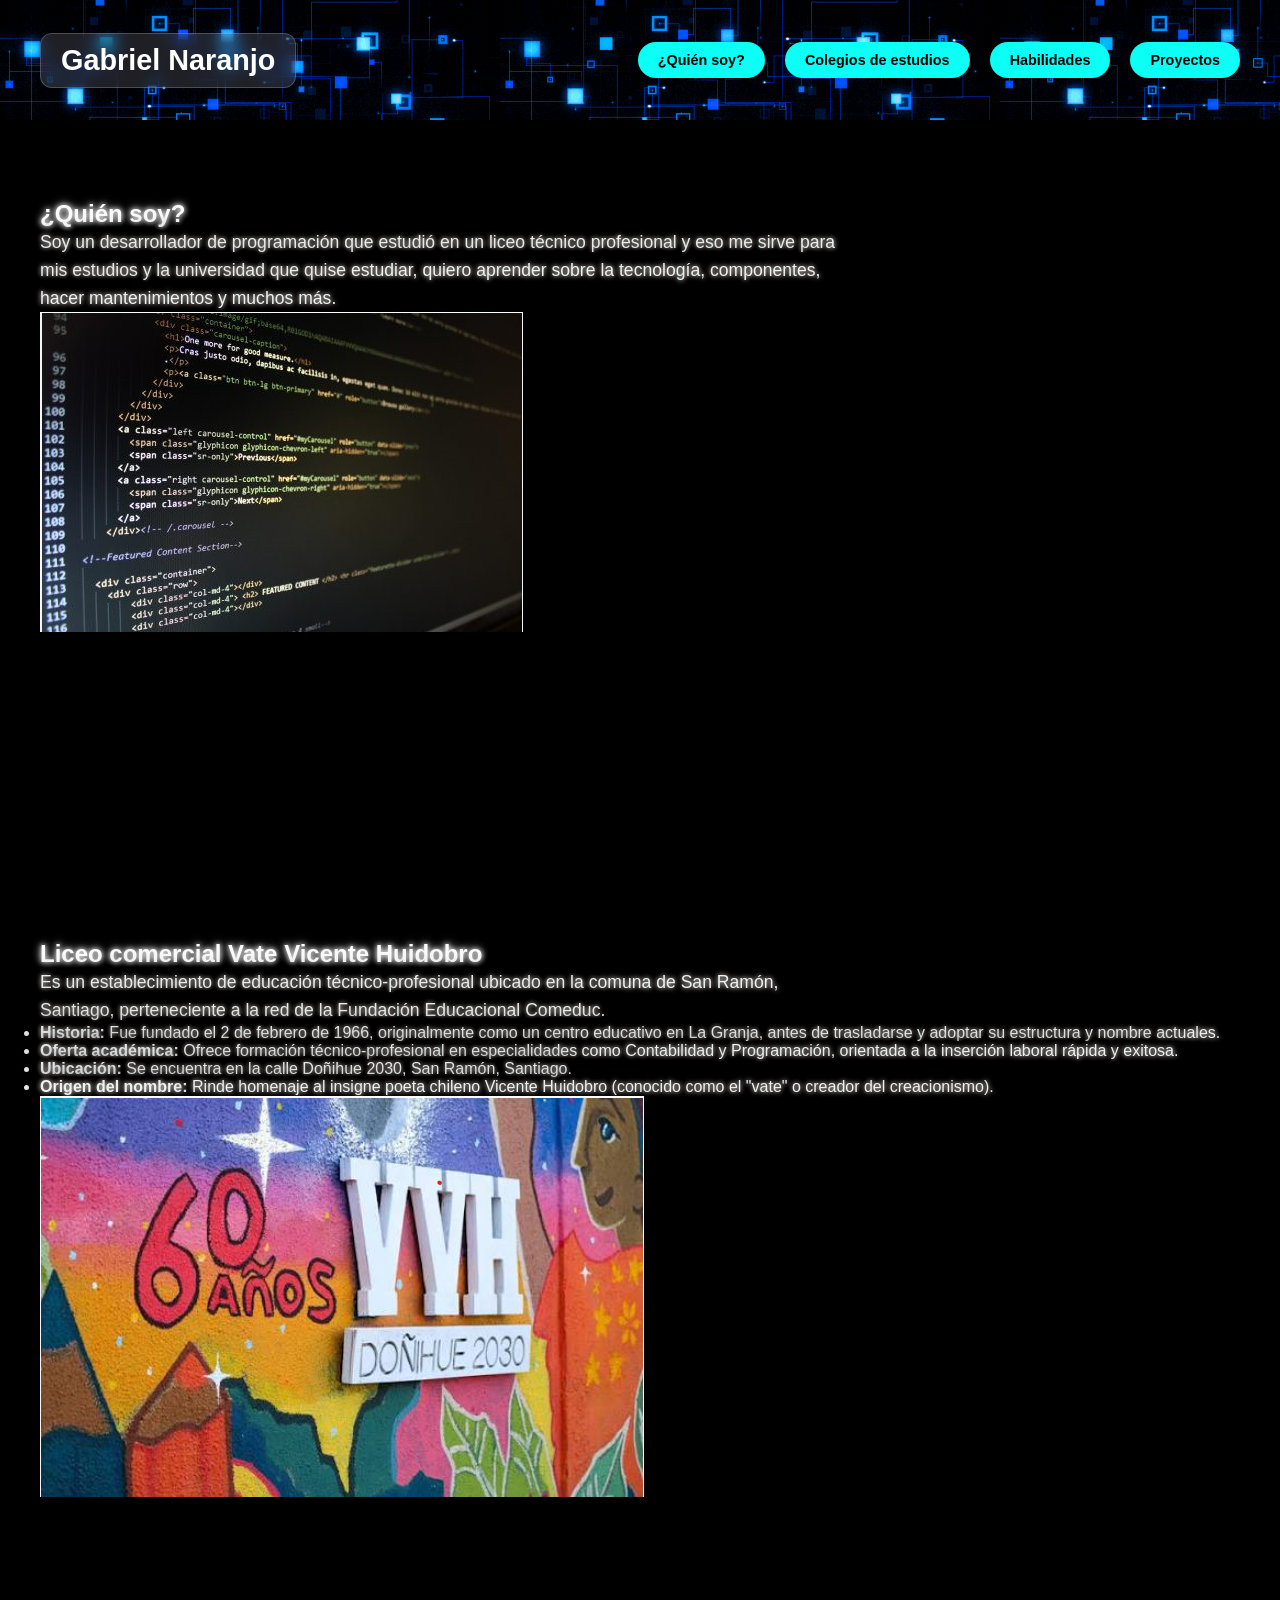
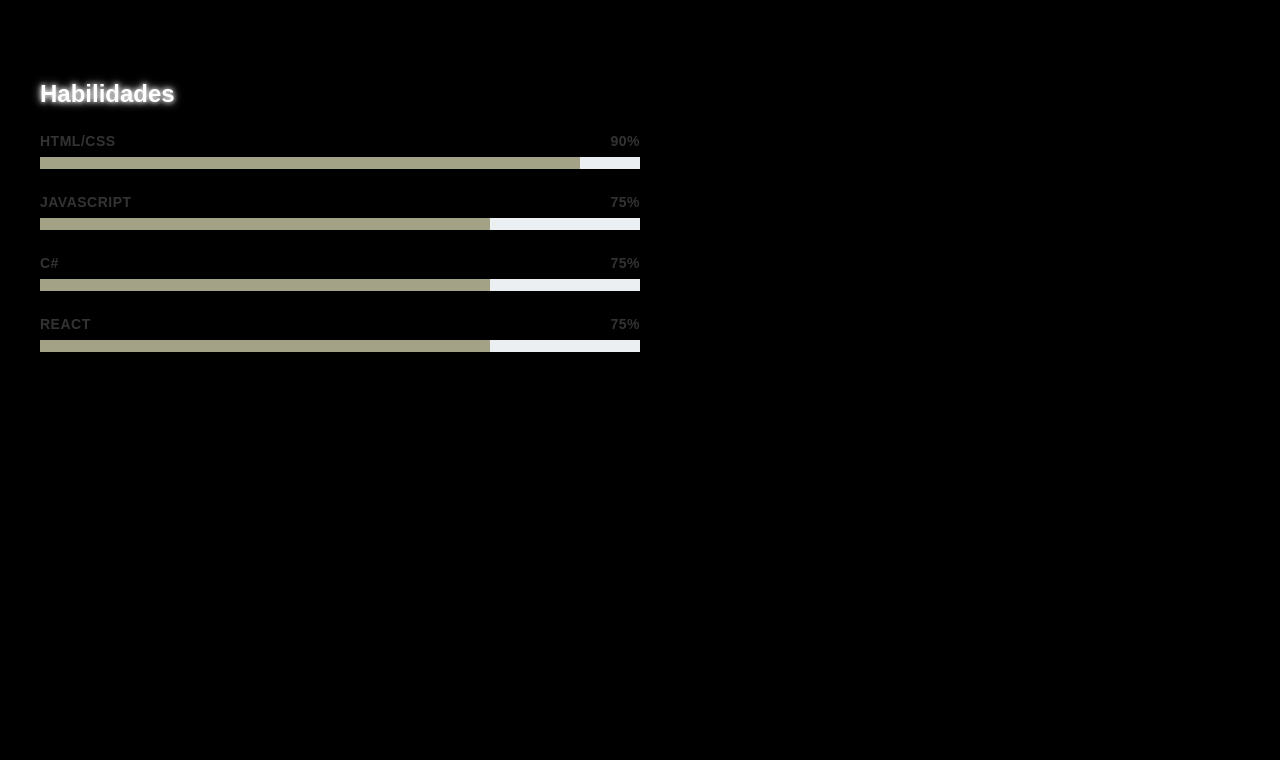
==== Portafolio/index.html @ b3c484ae "avance" ====
<!doctype html>
<html lang="es">
  <head>
    <meta charset="UTF-8" />
    <meta name="viewport" content="width=device-width, initial-scale=1.0" />
    <title>Portafolio</title>
    <link rel="stylesheet" href="static/css/style.css" />
  </head>
  <body>
    <video autoplay muted loop playsinline id="video-fondo">
      <source src="static/videos/12716-241674181.mp4" type="video/mp4" />
      Tu navegador no soporta videos HTML5.
    </video>

    <section class="Fondo">
      <div class="contenido">
        <h1>Gabriel Naranjo</h1>
      </div>

      <nav class="menu">
        <a href="#quien-soy">¿Quién soy?</a>
        <a href="#colegios">Colegios de estudios</a>
        <a href="#habilidad">Habilidades</a>
        <a href="#">Proyectos</a>
      </nav>
    </section>

    <section id="quien-soy" class="seccion-info">
      <h1>¿Quién soy?</h1>
      <p>
        Soy un desarrollador de programación que estudió en un liceo técnico
        profesional y eso me sirve para mis estudios y la universidad que quise
        estudiar, quiero aprender sobre la tecnología, componentes, hacer
        mantenimientos y muchos más.
      </p>
      <img src="static/images/HTML.png" alt="html" />
    </section>

    <section id="colegios" class="seccion-info">
      
      <h1>Liceo comercial Vate Vicente Huidobro</h1>
      <p>
        Es un establecimiento de educación técnico-profesional ubicado en la
        comuna de San Ramón, Santiago, perteneciente a la red de la Fundación
        Educacional Comeduc.
      </p>
   
      <ul>
        <li class="letra">
          <strong>Historia:</strong> Fue fundado el 2 de febrero de 1966, originalmente como un
          centro educativo en La Granja, antes de trasladarse y adoptar su
          estructura y nombre actuales.
        </li>
        <li class="letra">
          <strong>Oferta académica:</strong> Ofrece formación técnico-profesional en
          especialidades como Contabilidad y Programación, orientada a la
          inserción laboral rápida y exitosa.
        </li>
        <li class="letra">
          <strong>Ubicación:</strong> Se encuentra en la calle Doñihue 2030, San Ramón, Santiago.
        </li>
        <li class="letra">
          <strong>Origen del nombre:</strong> Rinde homenaje al insigne poeta chileno Vicente Huidobro (conocido como el "vate" o creador del creacionismo).
        </li>
      </ul>
      <img src="static/images/VVH.png" alt="VVH">
    </section>
   
    <!-- AQUÍ ESTÁ EL CAMBIO: Todo el div de habilidades va DENTRO del section -->
    <section id="habilidad" class="seccion-info">
      <div class="skills-container">
        <h1>Habilidades</h1>

        <div class="skill-item">
          <div class="skill-info">
            <span class="skill-name">HTML/CSS</span>
            <span class="skill-percentage">90%</span>
          </div>
          <div class="progress-bar-bg">
            <div class="progress-bar-fill" style="width: 90%;"></div>
          </div>
        </div>

        <!-- Ítem de habilidad -->
        <div class="skill-item">
          <div class="skill-info">
            <span class="skill-name">JAVASCRIPT</span>
            <span class="skill-percentage">75%</span>
          </div>
          <div class="progress-bar-bg">
            <div class="progress-bar-fill" style="width: 75%;"></div>
          </div>
        </div>

        <!-- Ítem de habilidad -->
        <div class="skill-item">
          <div class="skill-info">
            <span class="skill-name">C#</span>
            <span class="skill-percentage">75%</span>
          </div>
          <div class="progress-bar-bg">
            <div class="progress-bar-fill" style="width: 75%;"></div>
          </div>
        </div>

        <!-- Ítem de habilidad -->
        <div class="skill-item">
          <div class="skill-info">
            <span class="skill-name">REACT</span>
            <span class="skill-percentage">75%</span>
          </div>
          <div class="progress-bar-bg">
            <div class="progress-bar-fill" style="width: 75%;"></div>
          </div>
        </div>
      </div>
    </section>

    <script src="static/js/script.js"></script>
  </body>
</html>
---- Portafolio/static/css/style.css ----
/* Reseteo básico para evitar espacios blancos indeseados */
* {
  margin: 0;
  padding: 0;
  box-sizing: border-box;
}

body {
  min-height: 100vh;
  font-family: Arial, sans-serif;
  background-color: #000;
}

/* 1. Posicionamiento correcto del video de fondo */
#video-fondo {
  position: fixed;
  top: 0;
  left: 0;
  width: 100vw;
  height: 100vh;
  object-fit: cover; /* Hace que el video llene toda la pantalla */
  z-index: -1;       /* Lo coloca detrás del contenido */
}

/* 2. Barra superior estilizada sobre el video */
.Fondo {
  width: 100%;
  min-height: 120px;
  background: rgba(0, 0, 0, 0.4); /* Capa translúcida sobre el video */
  backdrop-filter: blur(5px);
  -webkit-backdrop-filter: blur(5px);
background-image: url('../images/5501609ee45d514d1f2c4a63502045e2.gif');
  display: flex;
  justify-content: space-between; /* Título a la izquierda, menú a la derecha */
  align-items: center;
  padding: 20px 40px;
}

/* Tarjeta del nombre */
.contenido h1 {
  color: #ffffff;
  font-size: 1.8rem;
  margin: 0;
  padding: 10px 20px;
  background: rgba(255, 255, 255, 0.12);
  backdrop-filter: blur(8px);
  -webkit-backdrop-filter: blur(8px);
  border-radius: 12px;
  border: 1px solid rgba(255, 255, 255, 0.2);
  white-space: nowrap;
}

/* Menú a la derecha */
.menu {
  display: flex;
  gap: 20px; /* Separación entre botones */
  align-items: center;
}

/* Botones rectangulares con bordes redondeados */
.menu a {
  color: #000000;
  background-color: #0CFFF4;
  text-decoration: none;
  font-size: 0.9rem;
  font-weight: bold;
  
  padding: 10px 20px;
  border-radius: 25px;
  
  display: inline-flex;
  justify-content: center;
  align-items: center;
  white-space: nowrap;
  
  transition: all 0.3s ease;
}

.menu a:hover {
  color: #ffffff;
  background-color: #ff6700;
  transform: translateY(-2px);
}

.seccion-info {
  min-height: 80vh; /* Da altura a la sección para permitir el scroll */
  padding: 60px 40px;
  background: rgba(0, 0, 0, 0.6);
  margin: 20px 0;
}

.seccion-info h2 {
  font-size: 2rem;
  margin-bottom: 15px;
  color: #0CFFF4;
}

.seccion-info p {
  font-size: 1.1rem;
  line-height: 1.6;
  max-width: 800px;
}

.seccion-info h1{
  color: #fff;
  text-shadow: 0 0 5px #fff, 
  0 0 10px #fff, 
  0 0 20px #011210, 
  0 0 40px #050820;
}
.seccion-info p{
    color: #edf2f1;
  text-shadow: 0 0 5px #fff, 
  0 0 10px #392121, 
  0 0 20px #16111d, 
  0 0 40px #301018;
}

.letra{
      color: #edf2f1;
  text-shadow: 0 0 5px #fff, 
  0 0 10px #392121, 
  0 0 20px #16111d, 
  0 0 40px #301018;
}



.skills-container {
  width: 100%;
  max-width: 600px;
  display: flex;
  flex-direction: column;
  gap: 25px; 
}


.skill-info {
  display: flex;
  justify-content: space-between;
  align-items: center;
  margin-bottom: 8px; 
  color: #333333;
  font-size: 14px;
  font-weight: 700;
  letter-spacing: 0.5px;
}


.progress-bar-bg {
  width: 100%;
  height: 12px;
  background-color: #eceff1;
  border-radius: 0px; 
  overflow: hidden;
}


.progress-bar-fill {
  height: 100%;
  background-color: #a3a286; 
  transition: width 1s ease-in-out; 
}
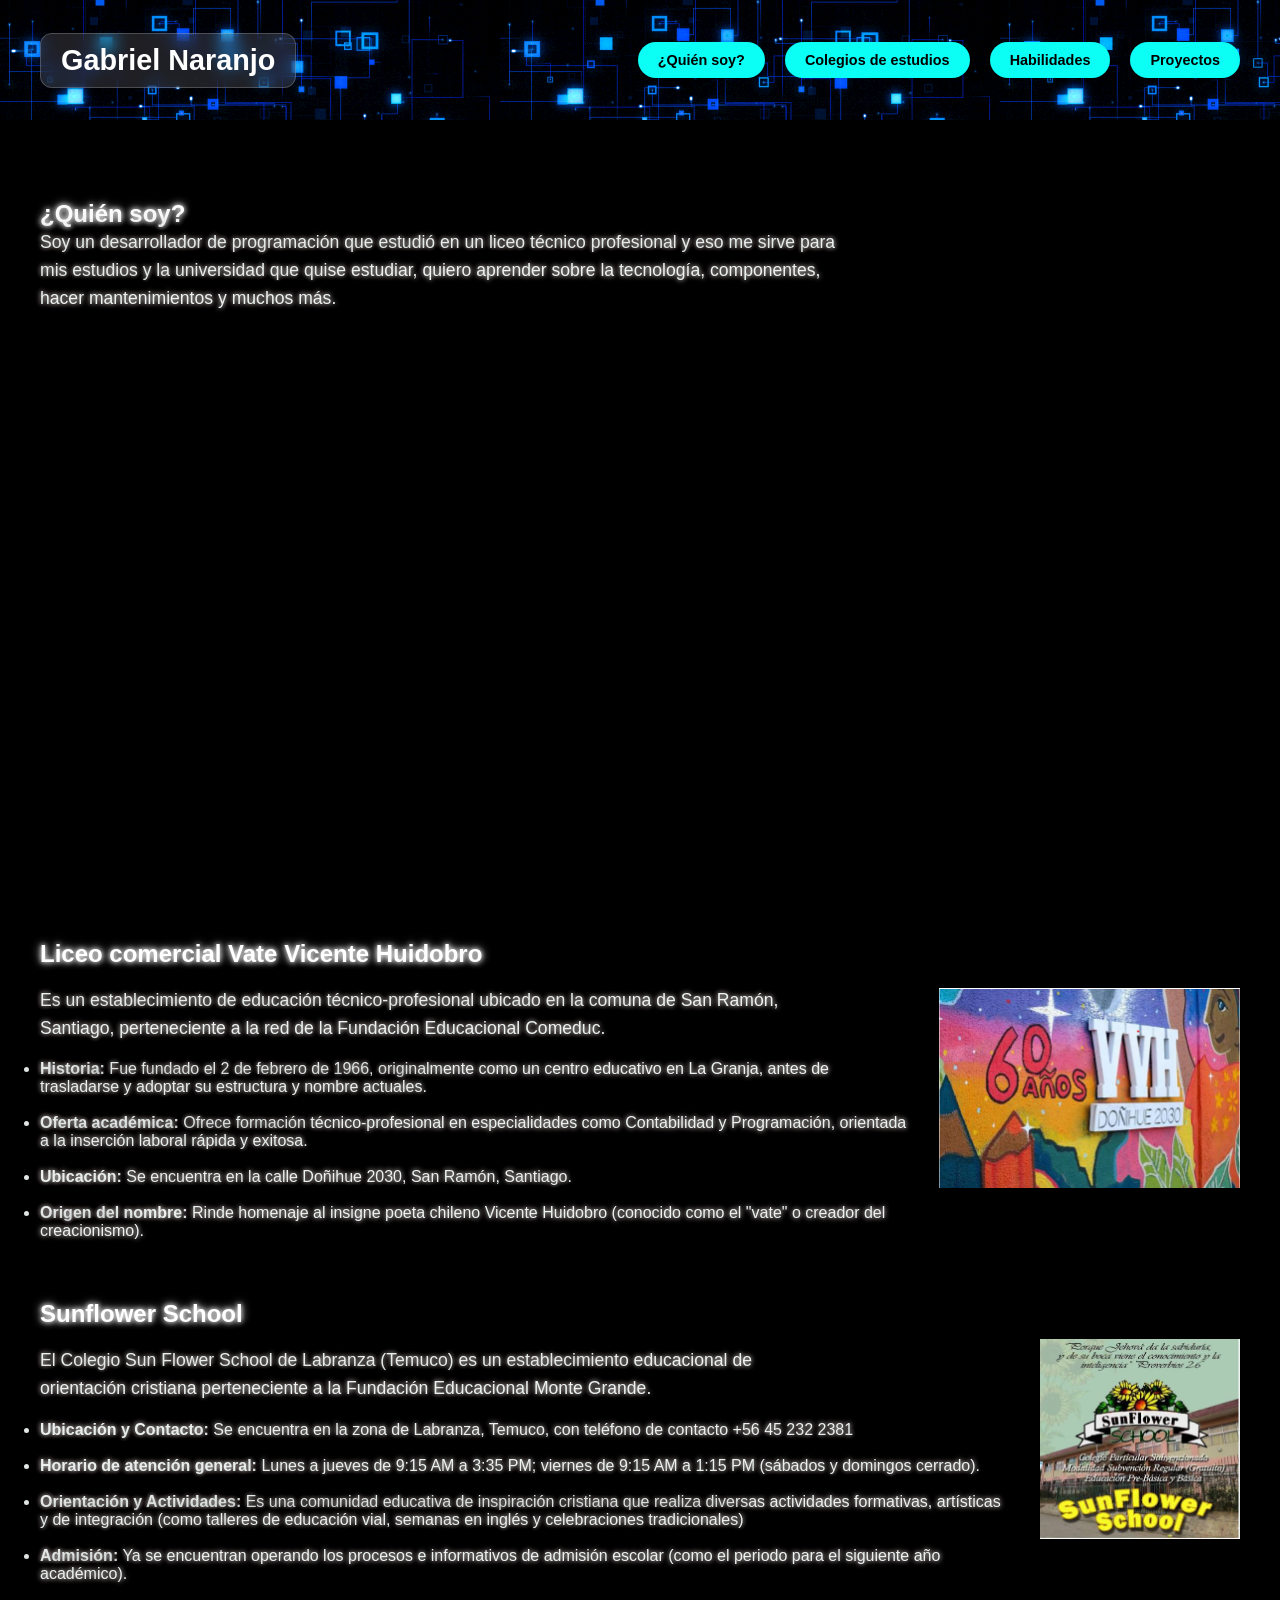
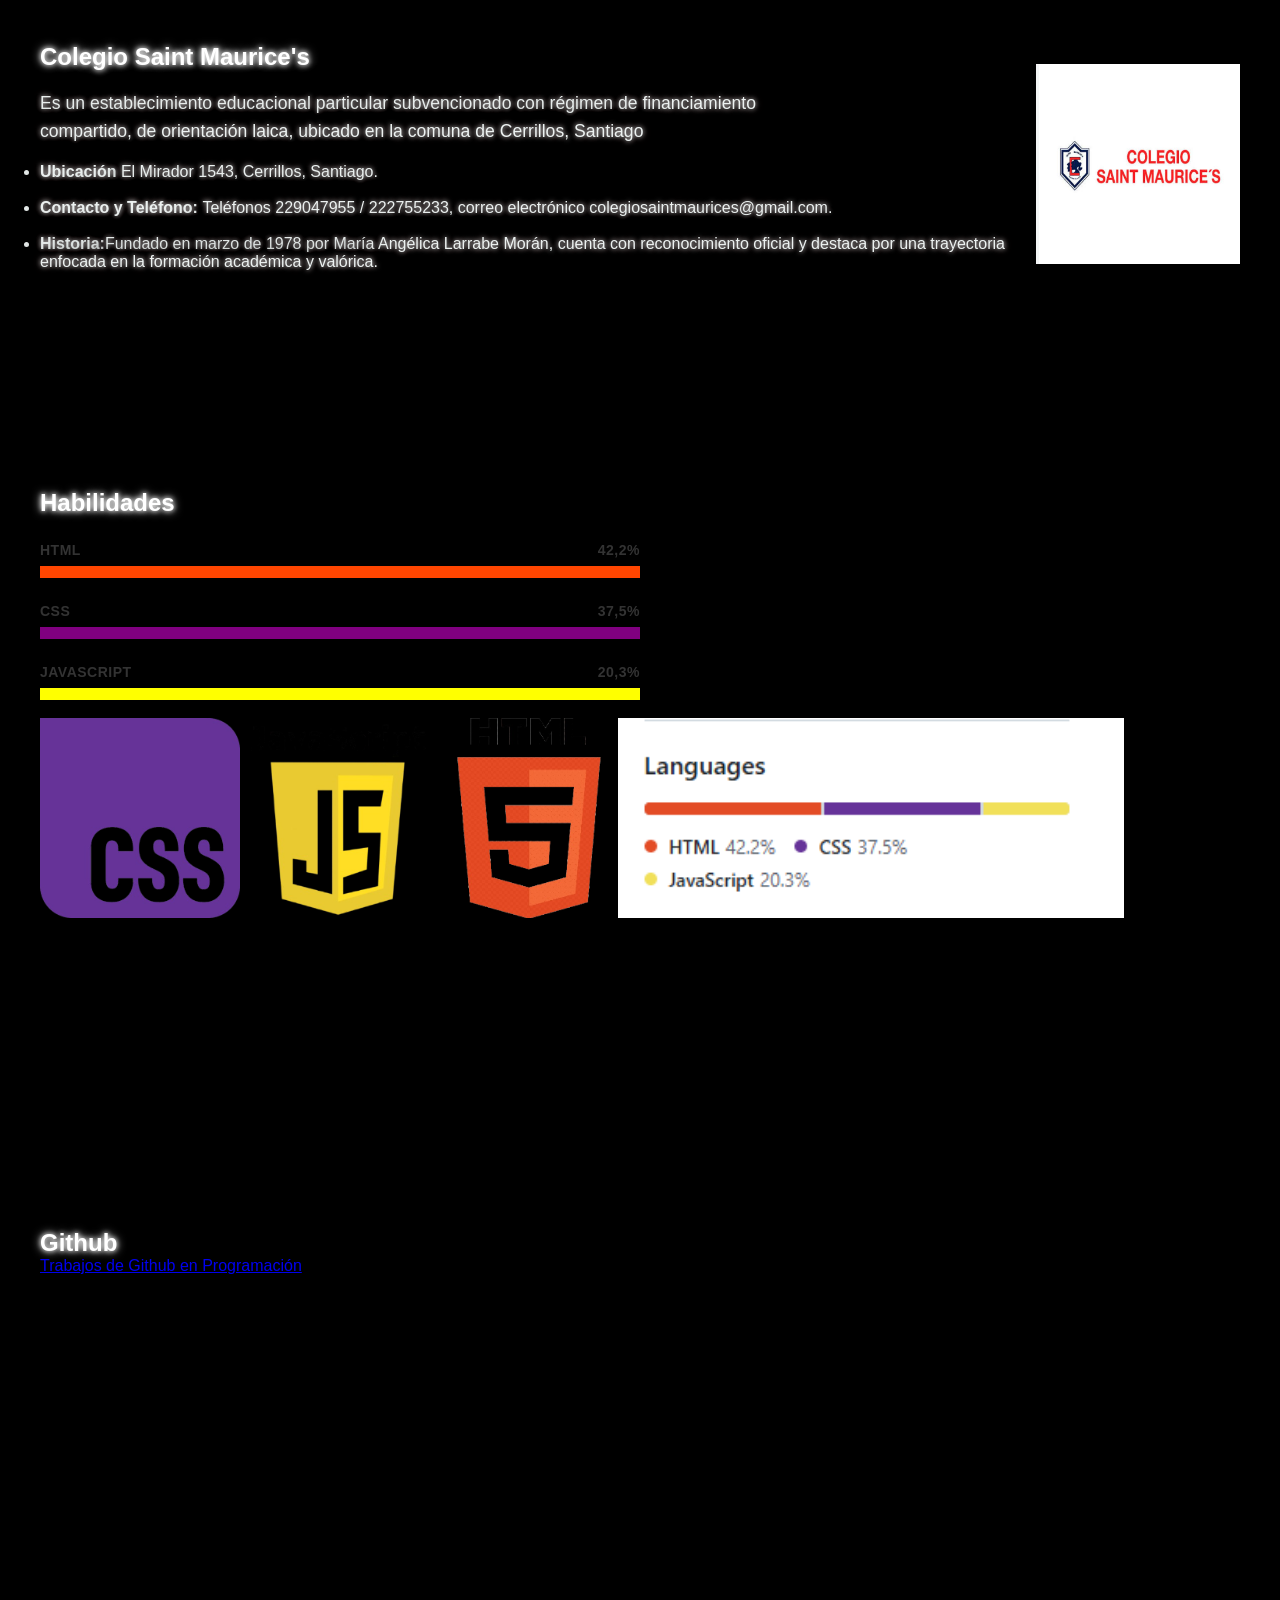
==== commit cffaef1c: "avance" ====
--- a/Portafolio/index.html
+++ b/Portafolio/index.html
@@ -21,7 +21,7 @@
         <a href="#quien-soy">¿Quién soy?</a>
         <a href="#colegios">Colegios de estudios</a>
         <a href="#habilidad">Habilidades</a>
-        <a href="#">Proyectos</a>
+        <a href="#Proyectos">Proyectos</a>
       </nav>
     </section>
 
@@ -33,89 +33,162 @@
         estudiar, quiero aprender sobre la tecnología, componentes, hacer
         mantenimientos y muchos más.
       </p>
-      <img src="static/images/HTML.png" alt="html" />
+
     </section>
 
+    
     <section id="colegios" class="seccion-info">
       
-      <h1>Liceo comercial Vate Vicente Huidobro</h1>
-      <p>
-        Es un establecimiento de educación técnico-profesional ubicado en la
-        comuna de San Ramón, Santiago, perteneciente a la red de la Fundación
-        Educacional Comeduc.
-      </p>
-   
-      <ul>
-        <li class="letra">
-          <strong>Historia:</strong> Fue fundado el 2 de febrero de 1966, originalmente como un
-          centro educativo en La Granja, antes de trasladarse y adoptar su
-          estructura y nombre actuales.
-        </li>
-        <li class="letra">
-          <strong>Oferta académica:</strong> Ofrece formación técnico-profesional en
-          especialidades como Contabilidad y Programación, orientada a la
-          inserción laboral rápida y exitosa.
-        </li>
-        <li class="letra">
-          <strong>Ubicación:</strong> Se encuentra en la calle Doñihue 2030, San Ramón, Santiago.
-        </li>
-        <li class="letra">
-          <strong>Origen del nombre:</strong> Rinde homenaje al insigne poeta chileno Vicente Huidobro (conocido como el "vate" o creador del creacionismo).
-        </li>
-      </ul>
-      <img src="static/images/VVH.png" alt="VVH">
+      
+      <div class="colegio-bloque">
+        <div class="colegio-texto">
+          <h1>Liceo comercial Vate Vicente Huidobro</h1>
+          <br>
+          <p>
+            Es un establecimiento de educación técnico-profesional ubicado en la
+            comuna de San Ramón, Santiago, perteneciente a la red de la Fundación
+            Educacional Comeduc.
+          </p>
+          <br>
+          <ul>
+            <li class="letra">
+              <strong>Historia:</strong> Fue fundado el 2 de febrero de 1966, originalmente como un
+              centro educativo en La Granja, antes de trasladarse y adoptar su
+              estructura y nombre actuales.
+            </li>
+            <br>
+            <li class="letra">
+              <strong>Oferta académica:</strong> Ofrece formación técnico-profesional en
+              especialidades como Contabilidad y Programación, orientada a la
+              inserción laboral rápida y exitosa.
+            </li>
+            <br>
+            <li class="letra">
+              <strong>Ubicación:</strong> Se encuentra en la calle Doñihue 2030, San Ramón, Santiago.
+            </li>
+            <br>
+            <li class="letra">
+              <strong>Origen del nombre:</strong> Rinde homenaje al insigne poeta chileno Vicente Huidobro (conocido como el "vate" o creador del creacionismo).
+            </li>
+          </ul>
+        </div>
+        <div class="colegio-imagen">
+          <img src="static/images/VVH.png" alt="VVH" class="images">
+        </div>
+      </div>
+
+      
+      <div class="colegio-bloque">
+        <div class="colegio-texto">
+          <h1>Sunflower School</h1>
+          <br>
+          <p>
+           El Colegio Sun Flower School de Labranza (Temuco) es un establecimiento educacional de orientación cristiana 
+           perteneciente a la Fundación Educacional Monte Grande.
+          </p>
+          <br>
+          <ul>
+            <li class="letra">
+              <strong>Ubicación y Contacto: </strong> Se encuentra en la zona de Labranza, Temuco, con teléfono de contacto +56 45 232 2381
+            </li>
+            <br>
+            <li class="letra">
+              <strong>Horario de atención general:</strong> Lunes a jueves de 9:15 AM a 3:35 PM; viernes de 9:15 AM a 1:15 PM (sábados y domingos cerrado).
+            </li>
+            <br>
+            <li class="letra">
+              <strong>Orientación y Actividades:</strong> Es una comunidad educativa de inspiración cristiana que realiza diversas actividades formativas, artísticas y de integración (como talleres de educación vial, semanas en inglés y celebraciones tradicionales)
+            </li>
+            <br>
+            <li class="letra">
+              <strong>Admisión:</strong> Ya se encuentran operando los procesos e informativos de admisión escolar (como el periodo para el siguiente año académico).
+            </li>
+          </ul>
+        </div>
+        <div class="colegio-imagen">
+          <img src="static/images/Flowers.png" alt="Flower" class="images">
+        </div>
+      </div>
+
+
+      <div class="colegio-bloque">
+        <div class="colegio-texto">
+          <h1>Colegio Saint Maurice's </h1>
+          <br>
+          <p>
+           Es un establecimiento educacional particular subvencionado con régimen de financiamiento compartido, de orientación laica, ubicado en la comuna de Cerrillos, Santiago
+          </p>
+          <br>
+          <ul>
+            <li class="letra">
+              <strong>Ubicación</strong> El Mirador 1543, Cerrillos, Santiago.
+              <br>
+              <br>
+            <li class="letra">
+              <strong>Contacto y Teléfono: </strong>  Teléfonos 229047955 / 222755233, correo electrónico colegiosaintmaurices@gmail.com.
+            </li>
+            <br>
+            <li class="letra">
+              <strong>Historia:</strong>Fundado en marzo de 1978 por María Angélica Larrabe Morán, cuenta con reconocimiento oficial y destaca por una trayectoria enfocada en la formación académica y valórica.
+            </li>
+            <br>
+        </div>
+        <div class="colegio-imagen">
+          <img src="static/images/Saint.png" alt="Flower" class="images">
+        </div>
+      </div>
+
+         
     </section>
-   
-    <!-- AQUÍ ESTÁ EL CAMBIO: Todo el div de habilidades va DENTRO del section -->
+    
+    
     <section id="habilidad" class="seccion-info">
       <div class="skills-container">
         <h1>Habilidades</h1>
 
         <div class="skill-item">
           <div class="skill-info">
-            <span class="skill-name">HTML/CSS</span>
-            <span class="skill-percentage">90%</span>
+            <span class="skill-name">HTML</span>
+            <span class="skill-percentage-orange">42,2%</span>
           </div>
-          <div class="progress-bar-bg">
-            <div class="progress-bar-fill" style="width: 90%;"></div>
+          <div class="progress-bar-bg-orange">
+            <div class="progress-bar-fill-orange" style="width: 42,2;"></div>
           </div>
         </div>
 
-        <!-- Ítem de habilidad -->
+                <div class="skill-item">
+          <div class="skill-info">
+            <span class="skill-name">CSS</span>
+            <span class="skill-percentage-purple">37,5%</span>
+          </div>
+          <div class="progress-bar-bg-purple">
+            <div class="progress-bar-fill-purple" style="width: 37,5%;"></div>
+          </div>
+        </div>
+
         <div class="skill-item">
           <div class="skill-info">
             <span class="skill-name">JAVASCRIPT</span>
-            <span class="skill-percentage">75%</span>
+            <span class="skill-percentage-yellow">20,3%</span>
           </div>
-          <div class="progress-bar-bg">
-            <div class="progress-bar-fill" style="width: 75%;"></div>
+          <div class="progress-bar-bg-yellow">
+            <div class="progress-bar-fill-yellow" style="width: 20,3%;"></div>
           </div>
         </div>
+      </div> 
+      <br>
+          <img src="static/images/css.png" alt="css" class="images" />
+      <img src="static/images/js.png" alt="js" class="images">
+      <img src="static/images/HTML.png" alt="html" class="images">
+      <img src="static/images/lenguaje.png" alt="Language" class="images">
+    </section> 
+      
 
-        <!-- Ítem de habilidad -->
-        <div class="skill-item">
-          <div class="skill-info">
-            <span class="skill-name">C#</span>
-            <span class="skill-percentage">75%</span>
-          </div>
-          <div class="progress-bar-bg">
-            <div class="progress-bar-fill" style="width: 75%;"></div>
-          </div>
-        </div>
-
-        <!-- Ítem de habilidad -->
-        <div class="skill-item">
-          <div class="skill-info">
-            <span class="skill-name">REACT</span>
-            <span class="skill-percentage">75%</span>
-          </div>
-          <div class="progress-bar-bg">
-            <div class="progress-bar-fill" style="width: 75%;"></div>
-          </div>
-        </div>
-      </div>
+        <section id="Proyectos" class="seccion-info">
+      <h1>Github</h1>
+ <a href="https://github.com/Gabrilinsky">Trabajos de Github en Programación</a>
     </section>
 
     <script src="static/js/script.js"></script>
   </body>
-</html>+</html>
--- a/Portafolio/static/css/style.css
+++ b/Portafolio/static/css/style.css
@@ -147,17 +147,64 @@
 }
 
 
-.progress-bar-bg {
+
+
+
+
+.images
+{
+height: 200px;
+}
+
+
+.colegio-bloque{
+  display: flex;
+  flex-direction: row;
+  align-items: center;
+  justify-content: space-between;
+  width: 100%;
+  margin-bottom: 60px;
+  gap: 30px;
+}
+
+.progress-bar-bg-yellow{
   width: 100%;
   height: 12px;
-  background-color: #eceff1;
+  background-color: yellow;
   border-radius: 0px; 
   overflow: hidden;
 }
 
-
-.progress-bar-fill {
-  height: 100%;
-  background-color: #a3a286; 
+.progress-bar-fill-yellow{
+    height: 100%;
+  background-color: yellow;
+  transition: width 1s ease-in-out; 
+}
+
+.progress-bar-bg-purple{
+width: 100%;
+  height: 12px;
+  background-color: purple;
+  border-radius: 0px; 
+  overflow: hidden;
+}
+
+.progress-bar-fill-purple{
+    height: 100%;
+  background-color: purple;
+  transition: width 1s ease-in-out; 
+}
+
+.progress-bar-bg-orange{
+width: 100%;
+  height: 12px;
+  background-color: orangered;
+  border-radius: 0px; 
+  overflow: hidden;
+}
+
+.progress-bar-fill-orange{
+    height: 100%;
+  background-color: orangered;
   transition: width 1s ease-in-out; 
 }
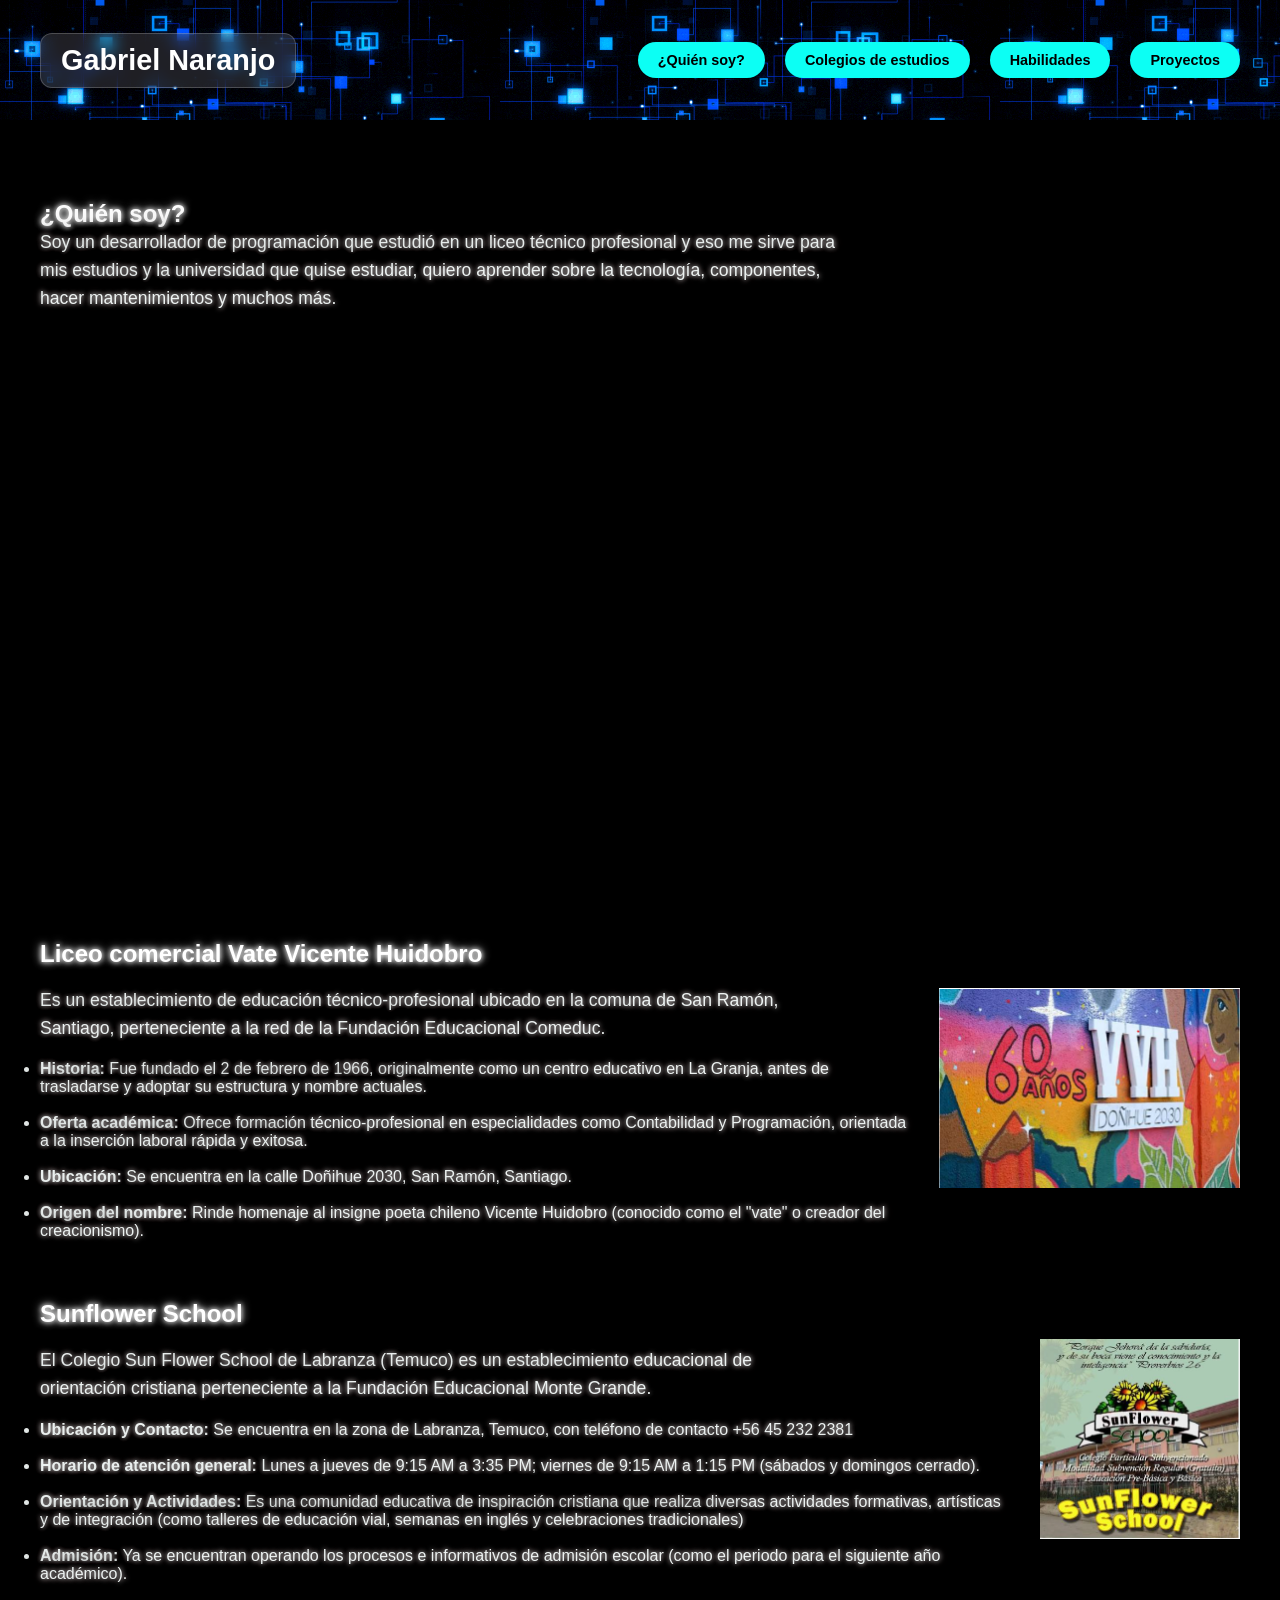
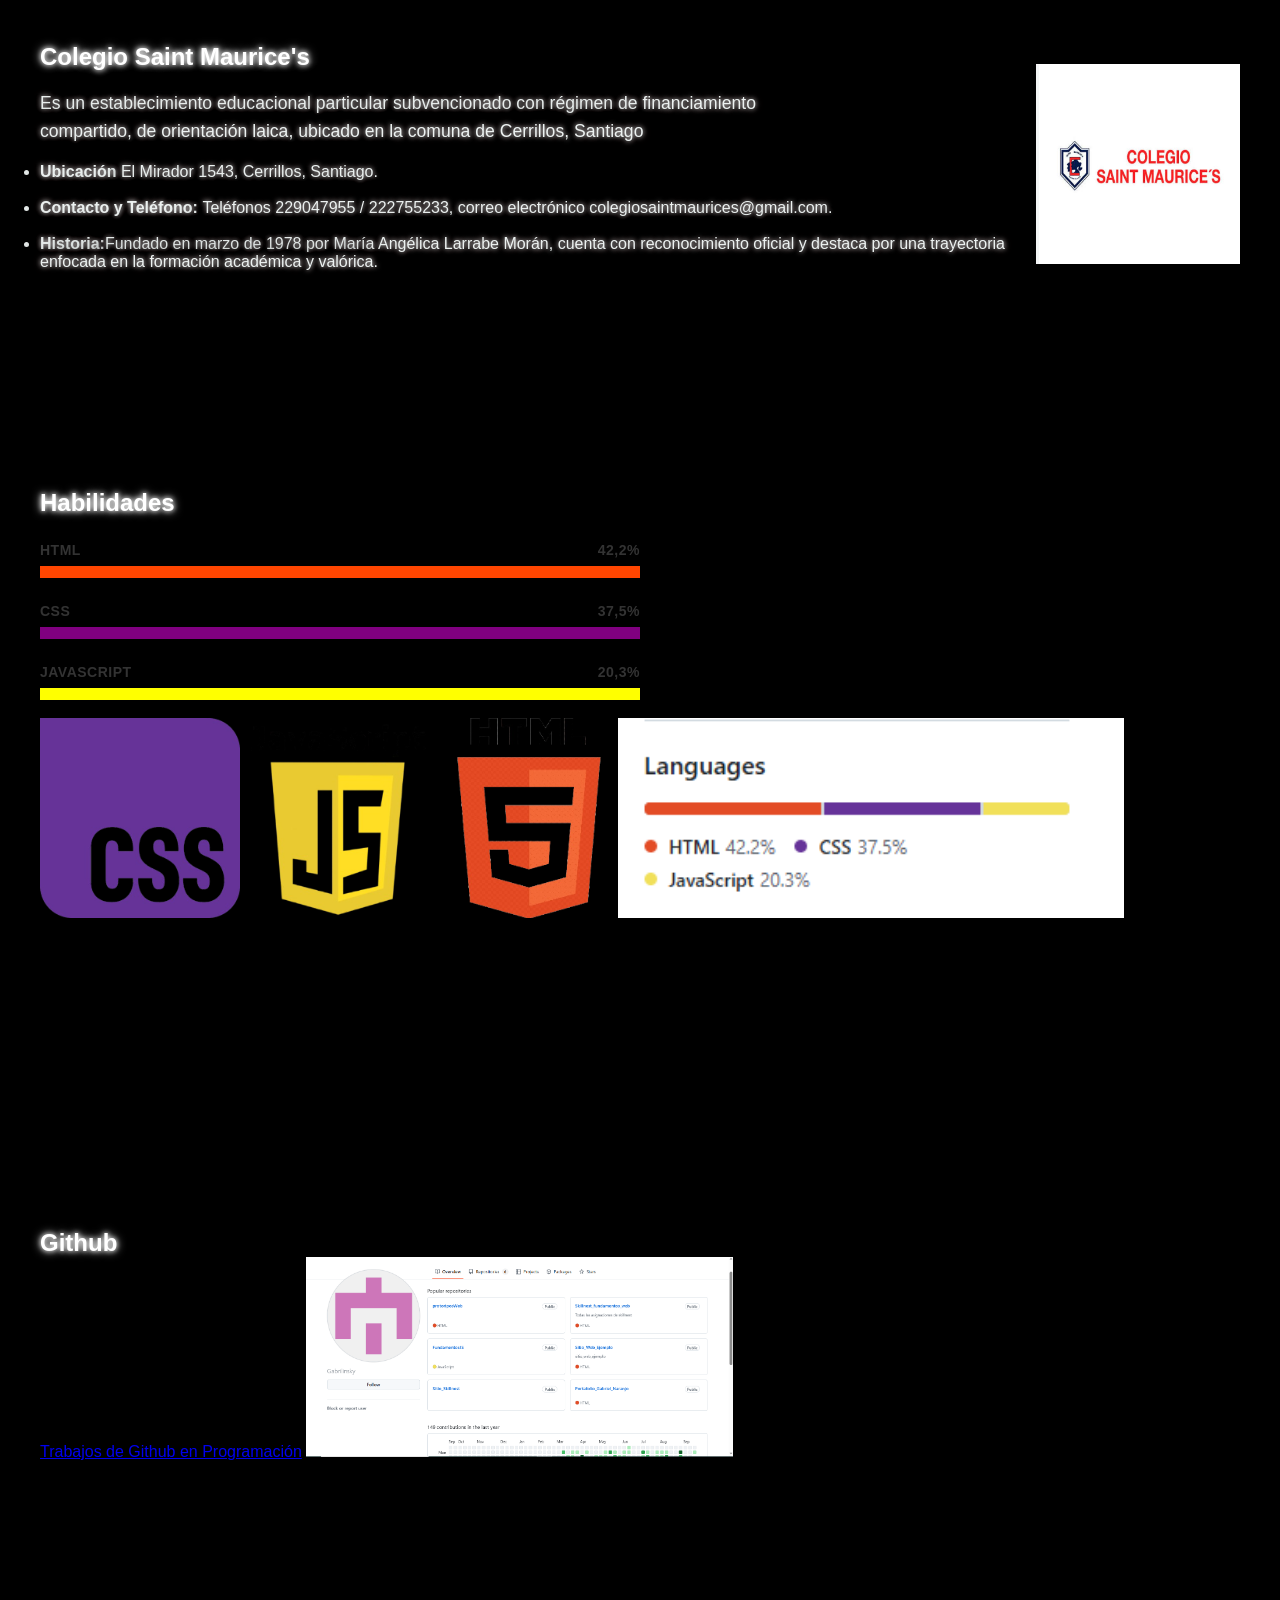
==== commit 62b7f3dc: "avance" ====
--- a/Portafolio/index.html
+++ b/Portafolio/index.html
@@ -187,6 +187,7 @@
         <section id="Proyectos" class="seccion-info">
       <h1>Github</h1>
  <a href="https://github.com/Gabrilinsky">Trabajos de Github en Programación</a>
+ <img src="static/images/Page.png" alt="page" class="images">
     </section>
 
     <script src="static/js/script.js"></script>
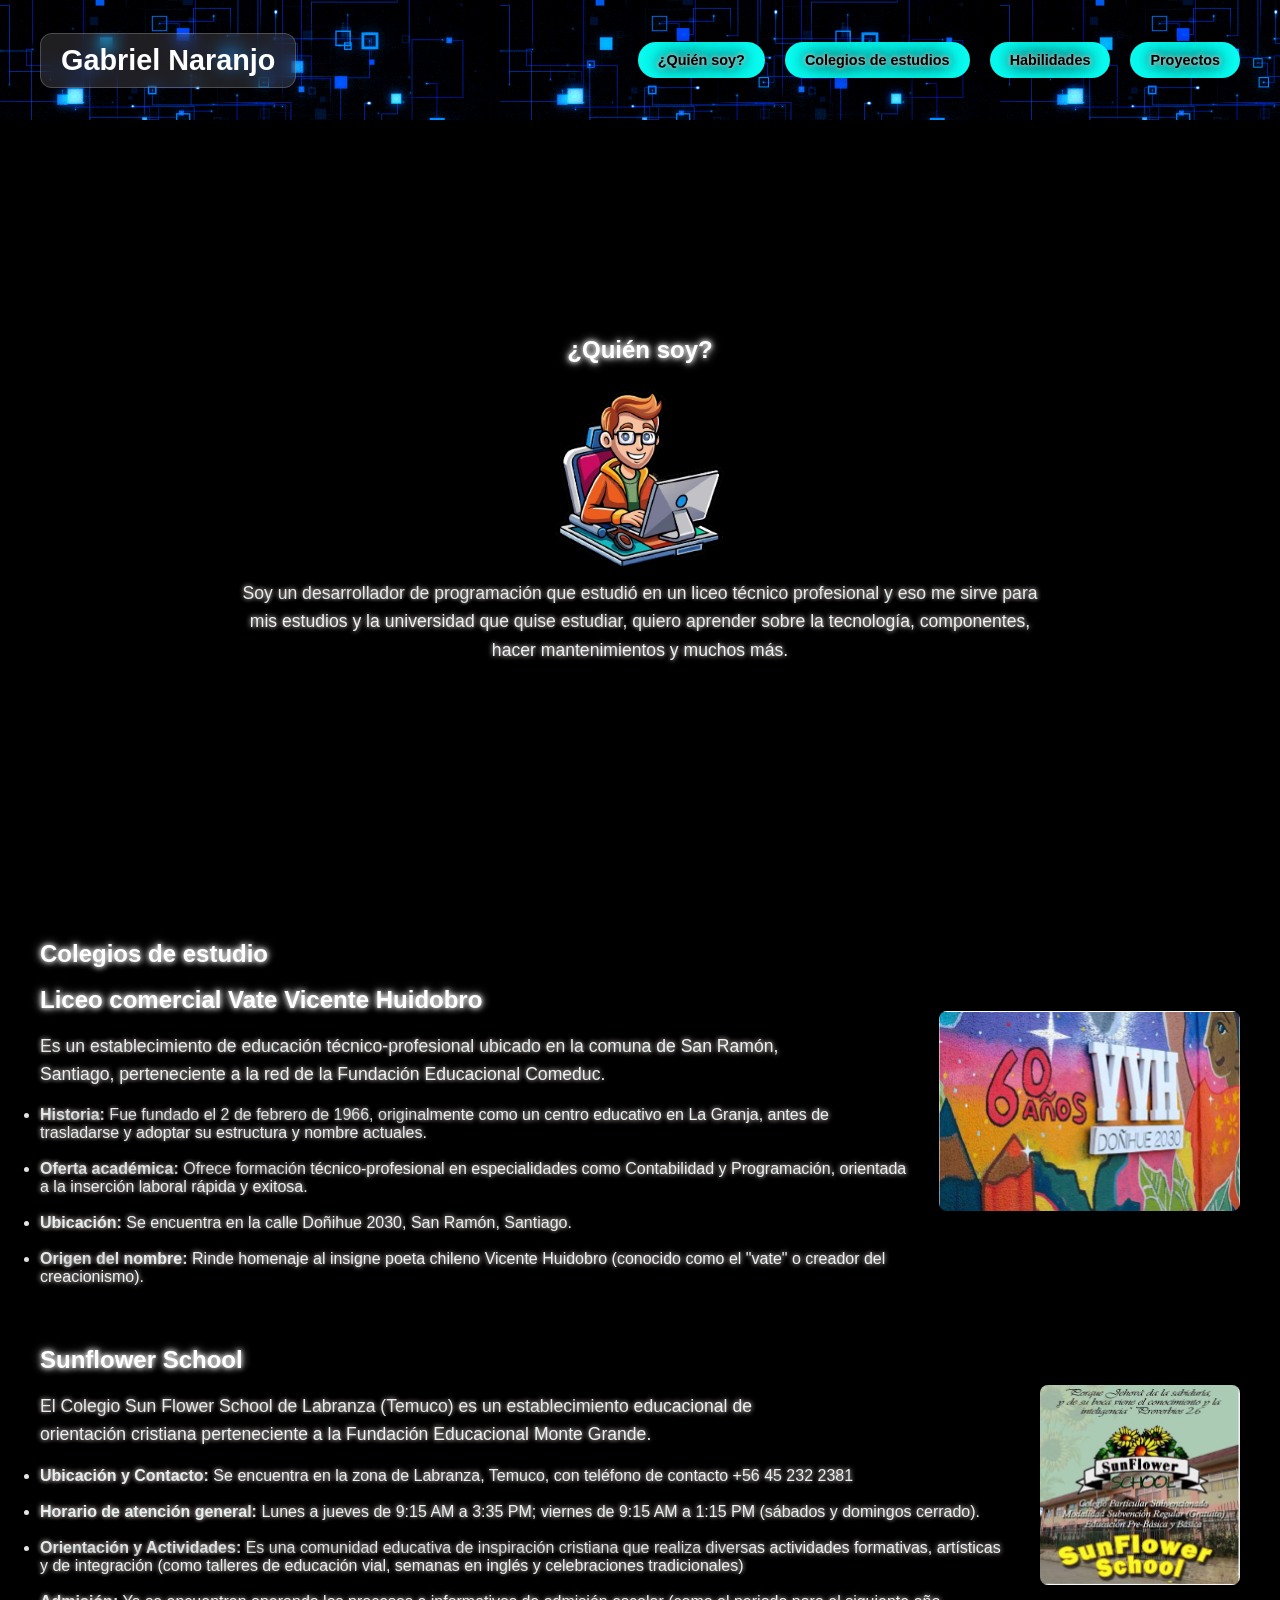
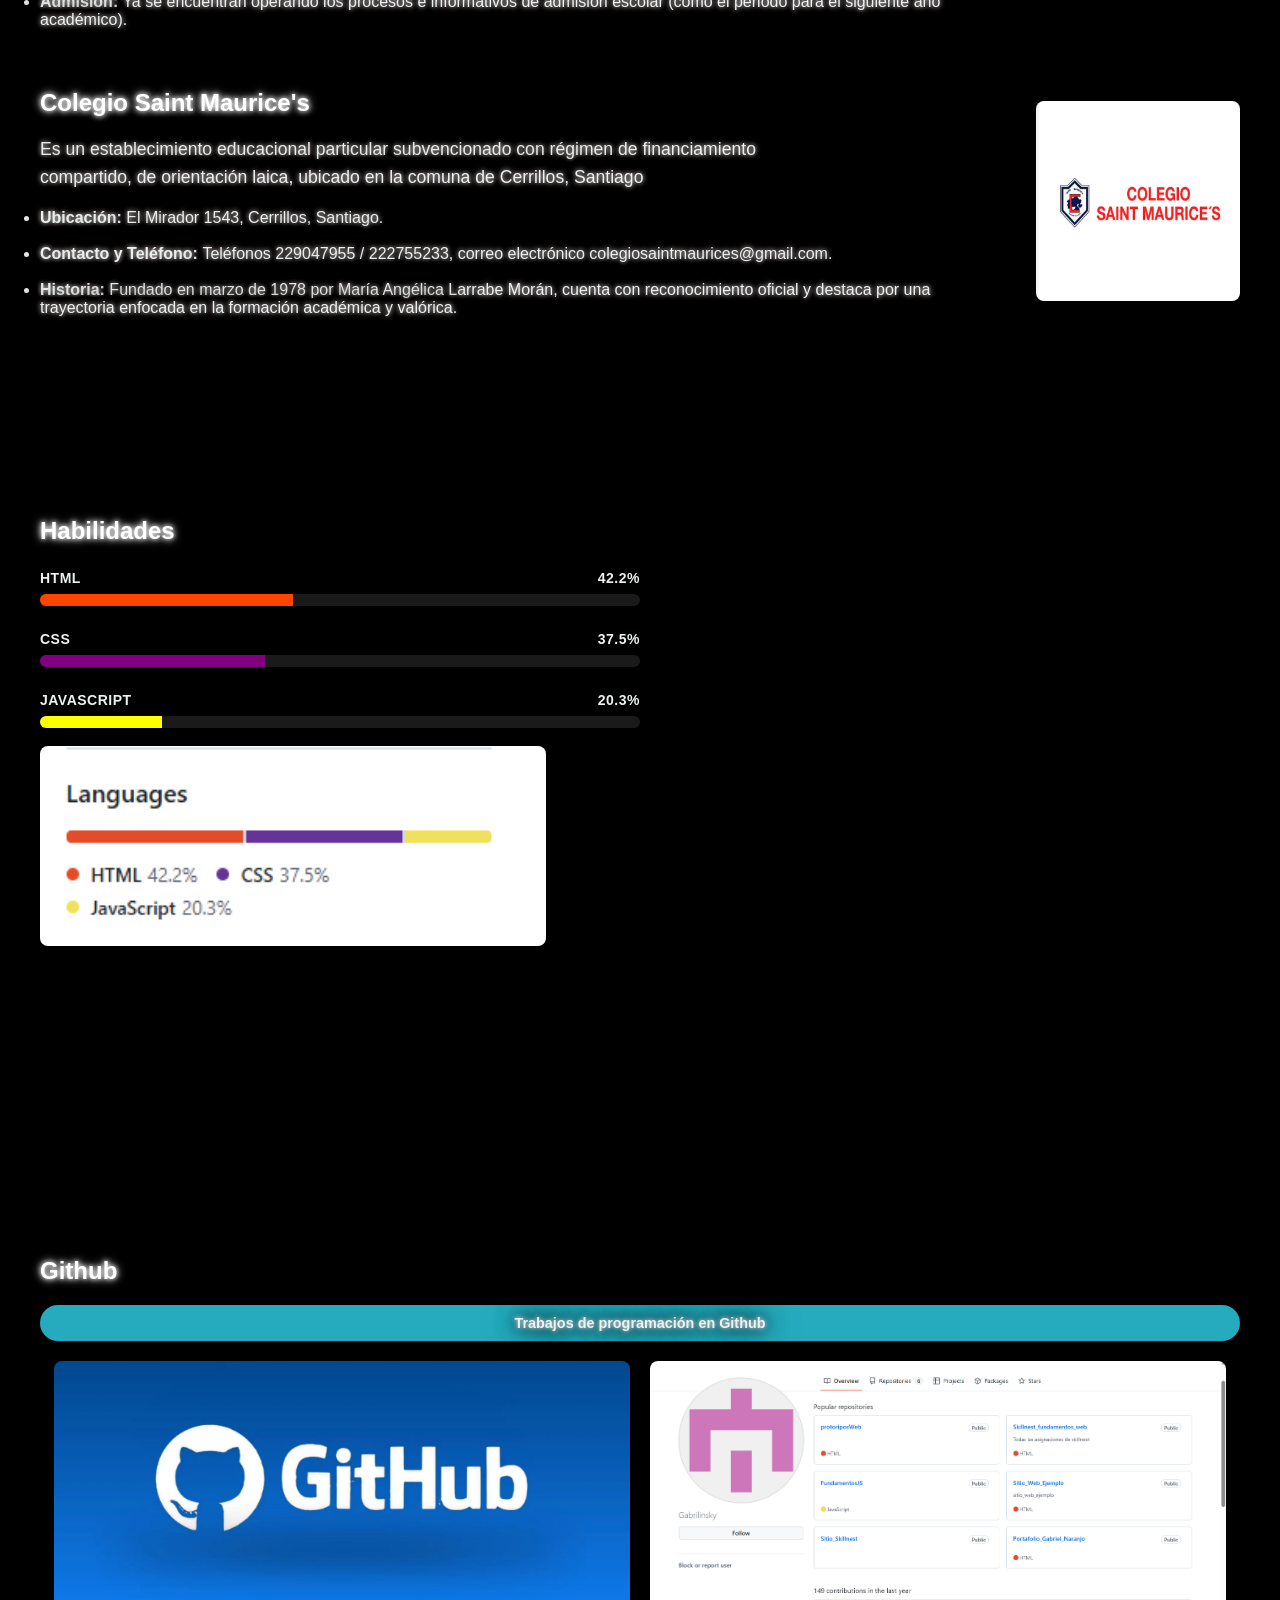
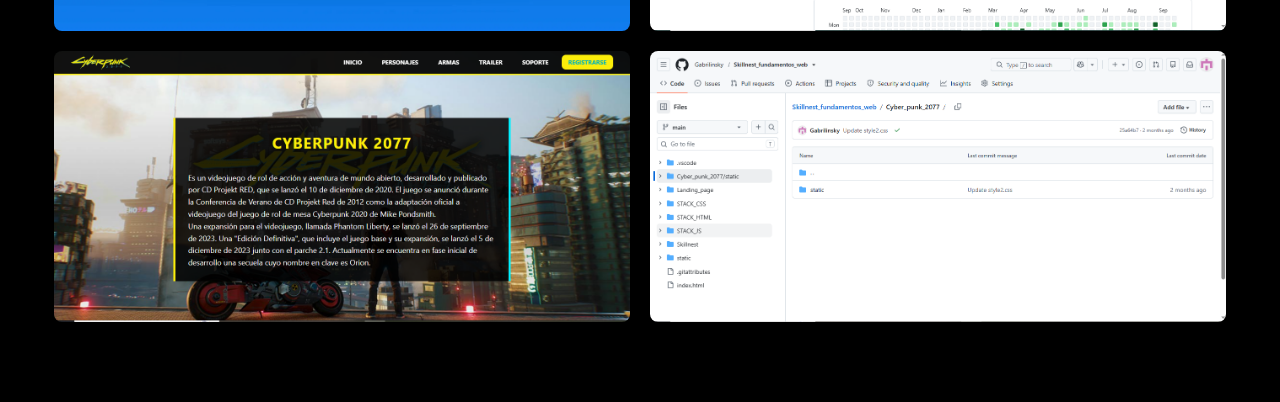
==== commit 8f95638c: "avance" ====
--- a/Portafolio/index.html
+++ b/Portafolio/index.html
@@ -4,11 +4,12 @@
     <meta charset="UTF-8" />
     <meta name="viewport" content="width=device-width, initial-scale=1.0" />
     <title>Portafolio</title>
+    <meta name="Author" content="Gabriel Naranjo" />
     <link rel="stylesheet" href="static/css/style.css" />
   </head>
   <body>
     <video autoplay muted loop playsinline id="video-fondo">
-      <source src="static/videos/12716-241674181.mp4" type="video/mp4" />
+      <source src="static/videos/Diseño sin título.mp4" type="video/mp4" />
       Tu navegador no soporta videos HTML5.
     </video>
 
@@ -26,122 +27,135 @@
     </section>
 
     <section id="quien-soy" class="seccion-info">
-      <h1>¿Quién soy?</h1>
+      <h1 class="titulo">¿Quién soy?</h1>
+      <img src="static/images/descarga.png" alt="Programación" class="images">
       <p>
         Soy un desarrollador de programación que estudió en un liceo técnico
         profesional y eso me sirve para mis estudios y la universidad que quise
         estudiar, quiero aprender sobre la tecnología, componentes, hacer
         mantenimientos y muchos más.
       </p>
-
-    </section>
-
-    
+    </section>
+
     <section id="colegios" class="seccion-info">
-      
-      
       <div class="colegio-bloque">
         <div class="colegio-texto">
+          <h1>Colegios de estudio</h1>
+          <br />
           <h1>Liceo comercial Vate Vicente Huidobro</h1>
-          <br>
+          <br />
           <p>
             Es un establecimiento de educación técnico-profesional ubicado en la
-            comuna de San Ramón, Santiago, perteneciente a la red de la Fundación
-            Educacional Comeduc.
+            comuna de San Ramón, Santiago, perteneciente a la red de la
+            Fundación Educacional Comeduc.
           </p>
-          <br>
+          <br />
           <ul>
             <li class="letra">
-              <strong>Historia:</strong> Fue fundado el 2 de febrero de 1966, originalmente como un
-              centro educativo en La Granja, antes de trasladarse y adoptar su
-              estructura y nombre actuales.
-            </li>
-            <br>
-            <li class="letra">
-              <strong>Oferta académica:</strong> Ofrece formación técnico-profesional en
-              especialidades como Contabilidad y Programación, orientada a la
-              inserción laboral rápida y exitosa.
-            </li>
-            <br>
-            <li class="letra">
-              <strong>Ubicación:</strong> Se encuentra en la calle Doñihue 2030, San Ramón, Santiago.
-            </li>
-            <br>
-            <li class="letra">
-              <strong>Origen del nombre:</strong> Rinde homenaje al insigne poeta chileno Vicente Huidobro (conocido como el "vate" o creador del creacionismo).
+              <strong>Historia:</strong> Fue fundado el 2 de febrero de 1966,
+              originalmente como un centro educativo en La Granja, antes de
+              trasladarse y adoptar su estructura y nombre actuales.
+            </li>
+            <br />
+            <li class="letra">
+              <strong>Oferta académica:</strong> Ofrece formación
+              técnico-profesional en especialidades como Contabilidad y
+              Programación, orientada a la inserción laboral rápida y exitosa.
+            </li>
+            <br />
+            <li class="letra">
+              <strong>Ubicación:</strong> Se encuentra en la calle Doñihue 2030,
+              San Ramón, Santiago.
+            </li>
+            <br />
+            <li class="letra">
+              <strong>Origen del nombre:</strong> Rinde homenaje al insigne
+              poeta chileno Vicente Huidobro (conocido como el "vate" o creador
+              del creacionismo).
             </li>
           </ul>
         </div>
         <div class="colegio-imagen">
-          <img src="static/images/VVH.png" alt="VVH" class="images">
-        </div>
-      </div>
-
-      
+          <img src="static/images/VVH.png" alt="VVH" class="images" />
+        </div>
+      </div>
+
       <div class="colegio-bloque">
         <div class="colegio-texto">
           <h1>Sunflower School</h1>
-          <br>
+          <br />
           <p>
-           El Colegio Sun Flower School de Labranza (Temuco) es un establecimiento educacional de orientación cristiana 
-           perteneciente a la Fundación Educacional Monte Grande.
+            El Colegio Sun Flower School de Labranza (Temuco) es un
+            establecimiento educacional de orientación cristiana perteneciente a
+            la Fundación Educacional Monte Grande.
           </p>
-          <br>
+          <br />
           <ul>
             <li class="letra">
-              <strong>Ubicación y Contacto: </strong> Se encuentra en la zona de Labranza, Temuco, con teléfono de contacto +56 45 232 2381
-            </li>
-            <br>
-            <li class="letra">
-              <strong>Horario de atención general:</strong> Lunes a jueves de 9:15 AM a 3:35 PM; viernes de 9:15 AM a 1:15 PM (sábados y domingos cerrado).
-            </li>
-            <br>
-            <li class="letra">
-              <strong>Orientación y Actividades:</strong> Es una comunidad educativa de inspiración cristiana que realiza diversas actividades formativas, artísticas y de integración (como talleres de educación vial, semanas en inglés y celebraciones tradicionales)
-            </li>
-            <br>
-            <li class="letra">
-              <strong>Admisión:</strong> Ya se encuentran operando los procesos e informativos de admisión escolar (como el periodo para el siguiente año académico).
+              <strong>Ubicación y Contacto: </strong> Se encuentra en la zona de
+              Labranza, Temuco, con teléfono de contacto +56 45 232 2381
+            </li>
+            <br />
+            <li class="letra">
+              <strong>Horario de atención general:</strong> Lunes a jueves de
+              9:15 AM a 3:35 PM; viernes de 9:15 AM a 1:15 PM (sábados y
+              domingos cerrado).
+            </li>
+            <br />
+            <li class="letra">
+              <strong>Orientación y Actividades:</strong> Es una comunidad
+              educativa de inspiración cristiana que realiza diversas
+              actividades formativas, artísticas y de integración (como talleres
+              de educación vial, semanas en inglés y celebraciones
+              tradicionales)
+            </li>
+            <br />
+            <li class="letra">
+              <strong>Admisión:</strong> Ya se encuentran operando los procesos
+              e informativos de admisión escolar (como el periodo para el
+              siguiente año académico).
             </li>
           </ul>
         </div>
         <div class="colegio-imagen">
-          <img src="static/images/Flowers.png" alt="Flower" class="images">
-        </div>
-      </div>
-
+          <img src="static/images/Flowers.png" alt="Flower" class="images" />
+        </div>
+      </div>
 
       <div class="colegio-bloque">
         <div class="colegio-texto">
-          <h1>Colegio Saint Maurice's </h1>
-          <br>
+          <h1>Colegio Saint Maurice's</h1>
+          <br />
           <p>
-           Es un establecimiento educacional particular subvencionado con régimen de financiamiento compartido, de orientación laica, ubicado en la comuna de Cerrillos, Santiago
+            Es un establecimiento educacional particular subvencionado con
+            régimen de financiamiento compartido, de orientación laica, ubicado
+            en la comuna de Cerrillos, Santiago
           </p>
-          <br>
+          <br />
           <ul>
             <li class="letra">
-              <strong>Ubicación</strong> El Mirador 1543, Cerrillos, Santiago.
-              <br>
-              <br>
-            <li class="letra">
-              <strong>Contacto y Teléfono: </strong>  Teléfonos 229047955 / 222755233, correo electrónico colegiosaintmaurices@gmail.com.
-            </li>
-            <br>
-            <li class="letra">
-              <strong>Historia:</strong>Fundado en marzo de 1978 por María Angélica Larrabe Morán, cuenta con reconocimiento oficial y destaca por una trayectoria enfocada en la formación académica y valórica.
-            </li>
-            <br>
+              <strong>Ubicación:</strong> El Mirador 1543, Cerrillos, Santiago.
+            </li>
+            <br />
+            <li class="letra">
+              <strong>Contacto y Teléfono: </strong> Teléfonos 229047955 /
+              222755233, correo electrónico colegiosaintmaurices@gmail.com.
+            </li>
+            <br />
+            <li class="letra">
+              <strong>Historia:</strong> Fundado en marzo de 1978 por María
+              Angélica Larrabe Morán, cuenta con reconocimiento oficial y
+              destaca por una trayectoria enfocada en la formación académica y
+              valórica.
+            </li>
+          </ul>
         </div>
         <div class="colegio-imagen">
-          <img src="static/images/Saint.png" alt="Flower" class="images">
-        </div>
-      </div>
-
-         
-    </section>
-    
-    
+          <img src="static/images/Saint.png" alt="Flower" class="images" />
+        </div>
+      </div>
+    </section>
+
     <section id="habilidad" class="seccion-info">
       <div class="skills-container">
         <h1>Habilidades</h1>
@@ -149,45 +163,46 @@
         <div class="skill-item">
           <div class="skill-info">
             <span class="skill-name">HTML</span>
-            <span class="skill-percentage-orange">42,2%</span>
+            <span class="skill-percentage-orange">42.2%</span>
           </div>
           <div class="progress-bar-bg-orange">
-            <div class="progress-bar-fill-orange" style="width: 42,2;"></div>
-          </div>
-        </div>
-
-                <div class="skill-item">
+            <div class="progress-bar-fill-orange" style="width: 42.2%"></div>
+          </div>
+        </div>
+
+        <div class="skill-item">
           <div class="skill-info">
             <span class="skill-name">CSS</span>
-            <span class="skill-percentage-purple">37,5%</span>
+            <span class="skill-percentage-purple">37.5%</span>
           </div>
           <div class="progress-bar-bg-purple">
-            <div class="progress-bar-fill-purple" style="width: 37,5%;"></div>
+            <div class="progress-bar-fill-purple" style="width: 37.5%"></div>
           </div>
         </div>
 
         <div class="skill-item">
           <div class="skill-info">
             <span class="skill-name">JAVASCRIPT</span>
-            <span class="skill-percentage-yellow">20,3%</span>
+            <span class="skill-percentage-yellow">20.3%</span>
           </div>
           <div class="progress-bar-bg-yellow">
-            <div class="progress-bar-fill-yellow" style="width: 20,3%;"></div>
-          </div>
-        </div>
-      </div> 
-      <br>
-          <img src="static/images/css.png" alt="css" class="images" />
-      <img src="static/images/js.png" alt="js" class="images">
-      <img src="static/images/HTML.png" alt="html" class="images">
-      <img src="static/images/lenguaje.png" alt="Language" class="images">
-    </section> 
-      
-
-        <section id="Proyectos" class="seccion-info">
+            <div class="progress-bar-fill-yellow" style="width: 20.3%"></div>
+          </div>
+        </div>
+      </div>
+      <br />
+      <img src="static/images/lenguaje.png" alt="Language" class="images" />
+    </section>
+
+    <section id="Proyectos" class="seccion-info">
       <h1>Github</h1>
- <a href="https://github.com/Gabrilinsky">Trabajos de Github en Programación</a>
- <img src="static/images/Page.png" alt="page" class="images">
+      <a href="https://github.com/Gabrilinsky" class="boton" target="_blank"
+        >Trabajos de programación en Github</a
+      >
+      <img src="static/images/Github.png" alt="Github" class="images" />
+      <img src="static/images/Page.png" alt="page" class="images" />
+      <img src="static/images/Cyber.png" alt="Cyber" class="images" />
+      <img src="static/images/web.png" alt="web" class="images" />
     </section>
 
     <script src="static/js/script.js"></script>
--- a/Portafolio/static/css/style.css
+++ b/Portafolio/static/css/style.css
@@ -1,4 +1,3 @@
-/* Reseteo básico para evitar espacios blancos indeseados */
 * {
   margin: 0;
   padding: 0;
@@ -11,32 +10,46 @@
   background-color: #000;
 }
 
-/* 1. Posicionamiento correcto del video de fondo */
+#quien-soy {
+  display: flex;
+  text-align: center;
+  align-items: center;
+  flex-direction: column;
+  justify-content: center;
+  padding: 40px 20px;
+}
+
+#quien-soy .titulo {
+  margin-bottom: 15px;
+}
+
+#quien-soy p {
+  max-width: 800px;
+}
+
 #video-fondo {
   position: fixed;
   top: 0;
   left: 0;
   width: 100vw;
   height: 100vh;
-  object-fit: cover; /* Hace que el video llene toda la pantalla */
-  z-index: -1;       /* Lo coloca detrás del contenido */
-}
-
-/* 2. Barra superior estilizada sobre el video */
+  object-fit: cover; 
+  z-index: -1;       
+}
+
 .Fondo {
   width: 100%;
   min-height: 120px;
-  background: rgba(0, 0, 0, 0.4); /* Capa translúcida sobre el video */
+  background: rgba(0, 0, 0, 0.4); 
   backdrop-filter: blur(5px);
   -webkit-backdrop-filter: blur(5px);
-background-image: url('../images/5501609ee45d514d1f2c4a63502045e2.gif');
-  display: flex;
-  justify-content: space-between; /* Título a la izquierda, menú a la derecha */
+  background-image: url('../images/5501609ee45d514d1f2c4a63502045e2.gif');
+  display: flex;
+  justify-content: space-between;
   align-items: center;
   padding: 20px 40px;
 }
 
-/* Tarjeta del nombre */
 .contenido h1 {
   color: #ffffff;
   font-size: 1.8rem;
@@ -50,40 +63,44 @@
   white-space: nowrap;
 }
 
-/* Menú a la derecha */
 .menu {
   display: flex;
-  gap: 20px; /* Separación entre botones */
-  align-items: center;
-}
-
-/* Botones rectangulares con bordes redondeados */
+  gap: 20px; 
+  align-items: center;
+}
+
 .menu a {
   color: #000000;
   background-color: #0CFFF4;
   text-decoration: none;
   font-size: 0.9rem;
   font-weight: bold;
-  
+  text-shadow: 0 0 5px #fff, 
+               0 0 10px #392121, 
+               0 0 20px #16111d, 
+               0 0 40px #301018;
   padding: 10px 20px;
   border-radius: 25px;
-  
   display: inline-flex;
   justify-content: center;
   align-items: center;
   white-space: nowrap;
-  
   transition: all 0.3s ease;
 }
 
 .menu a:hover {
   color: #ffffff;
-  background-color: #ff6700;
+  background-color: #25abbd;
+  border: 2px solid #00f3ff;
+  box-shadow: 0 0 10px #ffffff,   
+              0 0 20px #00f3ff,   
+              0 0 40px #00f3ff,   
+              0 0 80px #00f3ff;
   transform: translateY(-2px);
 }
 
 .seccion-info {
-  min-height: 80vh; /* Da altura a la sección para permitir el scroll */
+  min-height: 80vh;
   padding: 60px 40px;
   background: rgba(0, 0, 0, 0.6);
   margin: 20px 0;
@@ -101,30 +118,29 @@
   max-width: 800px;
 }
 
-.seccion-info h1{
+.seccion-info h1 {
   color: #fff;
   text-shadow: 0 0 5px #fff, 
-  0 0 10px #fff, 
-  0 0 20px #011210, 
-  0 0 40px #050820;
-}
-.seccion-info p{
-    color: #edf2f1;
-  text-shadow: 0 0 5px #fff, 
-  0 0 10px #392121, 
-  0 0 20px #16111d, 
-  0 0 40px #301018;
-}
-
-.letra{
-      color: #edf2f1;
-  text-shadow: 0 0 5px #fff, 
-  0 0 10px #392121, 
-  0 0 20px #16111d, 
-  0 0 40px #301018;
-}
-
-
+               0 0 10px #fff, 
+               0 0 20px #011210, 
+               0 0 40px #050820;
+}
+
+.seccion-info p {
+  color: #edf2f1;
+  text-shadow: 0 0 5px #fff, 
+               0 0 10px #392121, 
+               0 0 20px #16111d, 
+               0 0 40px #301018;
+}
+
+.letra {
+  color: #edf2f1;
+  text-shadow: 0 0 5px #fff, 
+               0 0 10px #392121, 
+               0 0 20px #16111d, 
+               0 0 40px #301018;
+}
 
 .skills-container {
   width: 100%;
@@ -134,30 +150,23 @@
   gap: 25px; 
 }
 
-
 .skill-info {
   display: flex;
   justify-content: space-between;
   align-items: center;
   margin-bottom: 8px; 
-  color: #333333;
+  color: #edf2f1;
   font-size: 14px;
   font-weight: 700;
   letter-spacing: 0.5px;
 }
 
-
-
-
-
-
-.images
-{
-height: 200px;
-}
-
-
-.colegio-bloque{
+.images {
+  height: 200px;
+  border-radius: 8px;
+}
+
+.colegio-bloque {
   display: flex;
   flex-direction: row;
   align-items: center;
@@ -167,44 +176,190 @@
   gap: 30px;
 }
 
-.progress-bar-bg-yellow{
+/* Barras de progreso */
+.progress-bar-bg-yellow,
+.progress-bar-bg-purple,
+.progress-bar-bg-orange {
   width: 100%;
   height: 12px;
-  background-color: yellow;
-  border-radius: 0px; 
+  border-radius: 6px;
   overflow: hidden;
-}
-
-.progress-bar-fill-yellow{
-    height: 100%;
+  background-color: rgba(255, 255, 255, 0.1);
+}
+
+.progress-bar-fill-yellow {
+  height: 100%;
   background-color: yellow;
   transition: width 1s ease-in-out; 
 }
 
-.progress-bar-bg-purple{
-width: 100%;
-  height: 12px;
-  background-color: purple;
-  border-radius: 0px; 
-  overflow: hidden;
-}
-
-.progress-bar-fill-purple{
-    height: 100%;
+.progress-bar-fill-purple {
+  height: 100%;
   background-color: purple;
   transition: width 1s ease-in-out; 
 }
 
-.progress-bar-bg-orange{
-width: 100%;
-  height: 12px;
-  background-color: orangered;
-  border-radius: 0px; 
-  overflow: hidden;
-}
-
-.progress-bar-fill-orange{
-    height: 100%;
+.progress-bar-fill-orange {
+  height: 100%;
   background-color: orangered;
   transition: width 1s ease-in-out; 
-}+}
+
+/* Proyectos */
+#Proyectos {
+  display: flex;
+  flex-wrap: wrap;
+  gap: 20px;
+  justify-content: center;
+  align-items: center;
+}
+
+#Proyectos h1 {
+  width: 100%;
+}
+
+#Proyectos a {
+  width: 100%;
+  color: #edf2f1;
+  text-shadow: 0 0 5px #fff, 
+               0 0 10px #392121, 
+               0 0 20px #16111d, 
+               0 0 40px #301018;
+  text-decoration: none;
+  font-size: 0.9rem;
+  font-weight: bold;
+  padding: 10px 20px;
+  border-radius: 25px;
+  text-align: center;
+  background-color: #25abbd;
+}
+
+#Proyectos a:hover {
+  color: #ffffff;
+  background-color: #25abbd;
+  border: 2px solid #00f3ff;
+  box-shadow: 0 0 10px #ffffff,   
+              0 0 20px #00f3ff,   
+              0 0 40px #00f3ff,   
+              0 0 80px #00f3ff;
+}
+
+#Proyectos .images {
+  width: 48%;
+  height: auto;
+  object-fit: cover;
+  border-radius: 8px;
+}
+
+
+/* ============================================================
+   ESTILOS ADAPTATIVOS PARA TELÉFONOS (Móviles max 768px)
+   ============================================================ */
+@media screen and (max-width: 768px) {
+
+  /* Cabeza y Menú Móvil */
+  .Fondo {
+    flex-direction: column;
+    padding: 15px;
+    gap: 15px;
+    text-align: center;
+  }
+
+  .contenido h1 {
+    font-size: 1.4rem;
+    white-space: normal;
+  }
+
+  .menu {
+    display: grid;
+    grid-template-columns: 1fr 1fr;
+    gap: 10px;
+    width: 100%;
+  }
+
+  .menu a {
+    font-size: 0.8rem;
+    padding: 10px 5px;
+    white-space: normal;
+  }
+
+  /* Ajuste de Secciones Generales */
+  .seccion-info {
+    padding: 30px 15px;
+    margin: 15px 10px;
+    border-radius: 16px;
+    min-height: auto;
+  }
+
+  /* Tarjetas llamativas para cada Colegio */
+  .colegio-bloque {
+    flex-direction: column;
+    align-items: center;
+    gap: 20px;
+    margin-bottom: 30px;
+    padding: 20px;
+    background: rgba(0, 0, 0, 0.65);
+    border: 1px solid rgba(12, 255, 244, 0.4);
+    border-radius: 16px;
+    box-shadow: 0 8px 20px rgba(0, 243, 255, 0.2);
+    backdrop-filter: blur(10px);
+    -webkit-backdrop-filter: blur(10px);
+  }
+
+  .colegio-texto h1 {
+    font-size: 1.3rem;
+    text-align: center;
+  }
+
+  .colegio-texto ul {
+    padding-left: 10px;
+  }
+
+  .colegio-imagen {
+    width: 100%;
+    display: flex;
+    justify-content: center;
+  }
+
+  .colegio-imagen .images {
+    width: 100%;
+    max-width: 280px;
+    height: auto;
+    object-fit: contain;
+    border-radius: 12px;
+    border: 1px solid rgba(255, 255, 255, 0.2);
+  }
+
+  /* Sección Habilidades */
+  #habilidad {
+    display: flex;
+    flex-direction: column;
+    align-items: center;
+  }
+
+  .skills-container {
+    width: 100%;
+  }
+
+  #habilidad > .images {
+    width: 100%;
+    max-width: 280px;
+    height: auto;
+    object-fit: contain;
+  }
+
+  /* Sección Proyectos (1 por columna) */
+  #Proyectos {
+    flex-direction: column;
+    gap: 20px;
+  }
+
+  #Proyectos .images {
+    width: 100%;
+    max-width: 350px;
+    height: auto;
+    max-height: 220px;
+    border: 1px solid rgba(12, 255, 244, 0.4);
+    box-shadow: 0 4px 15px rgba(0, 0, 0, 0.6);
+  }
+}
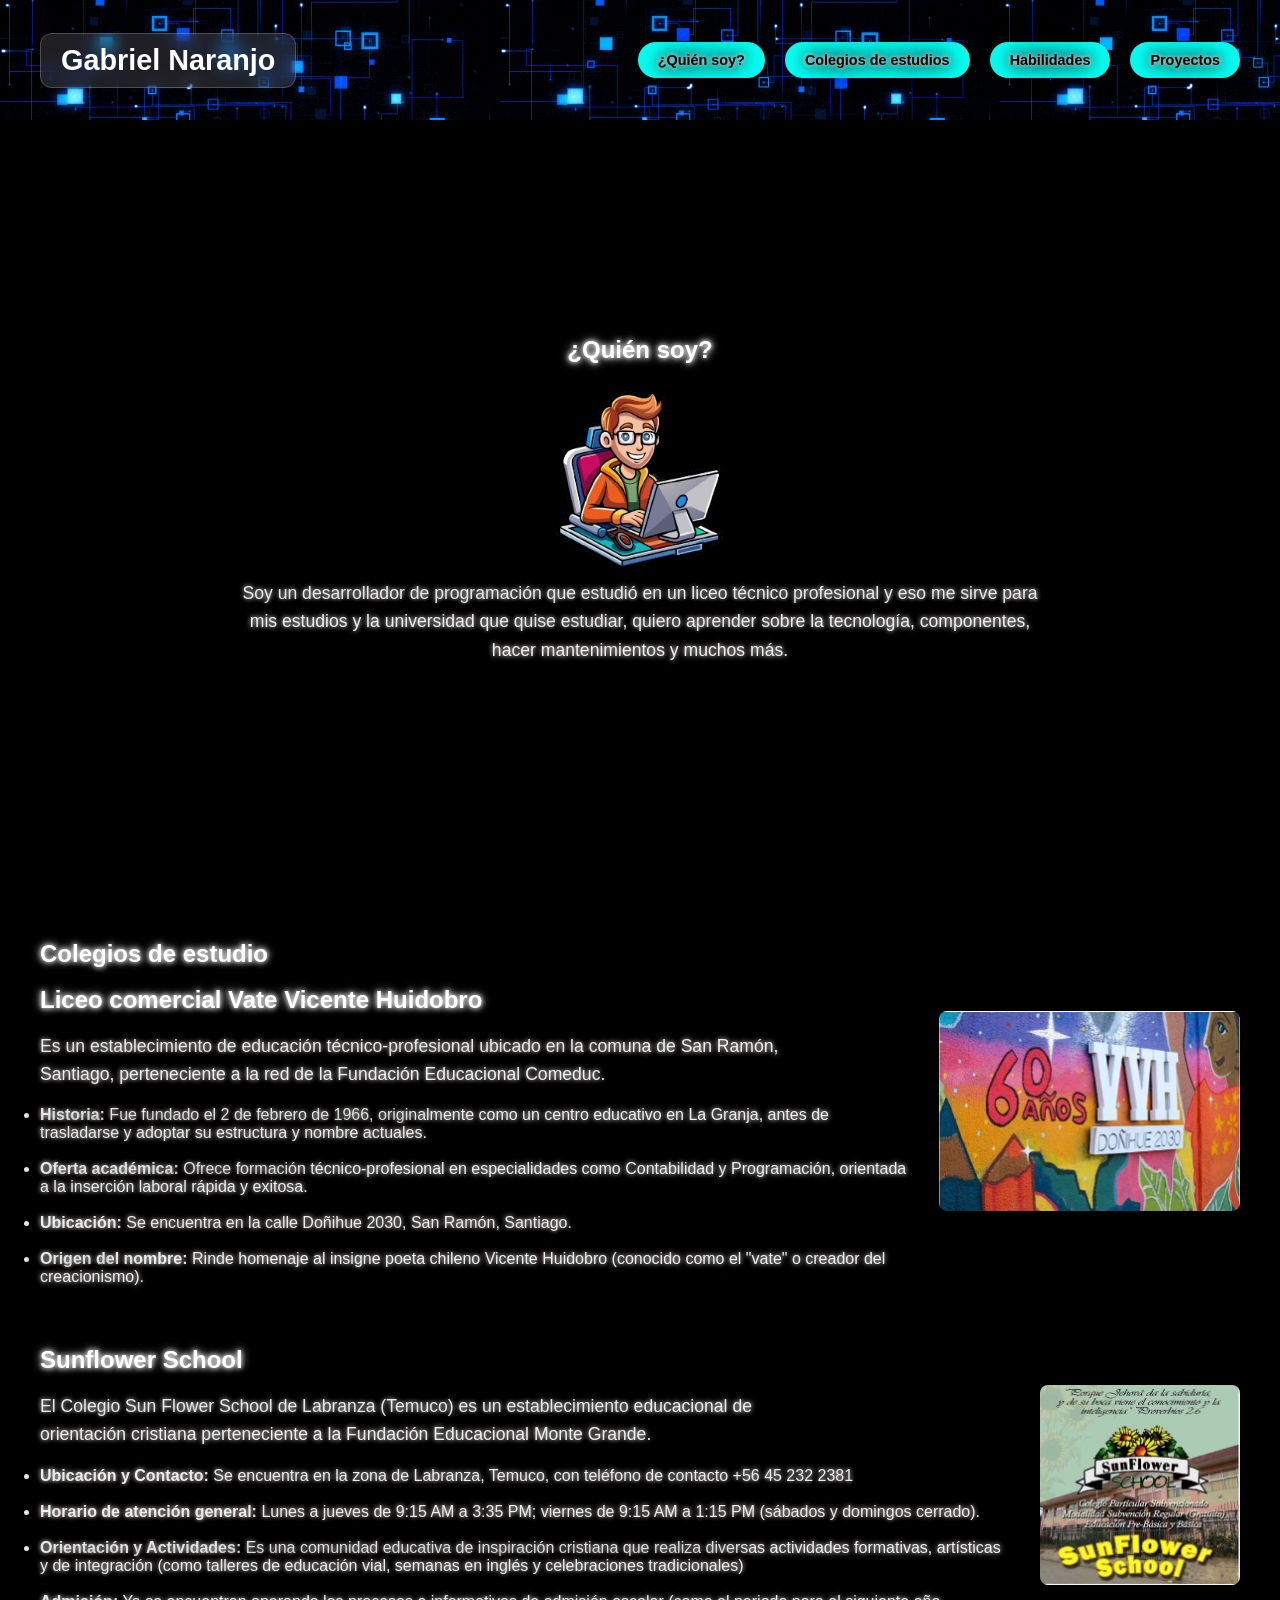
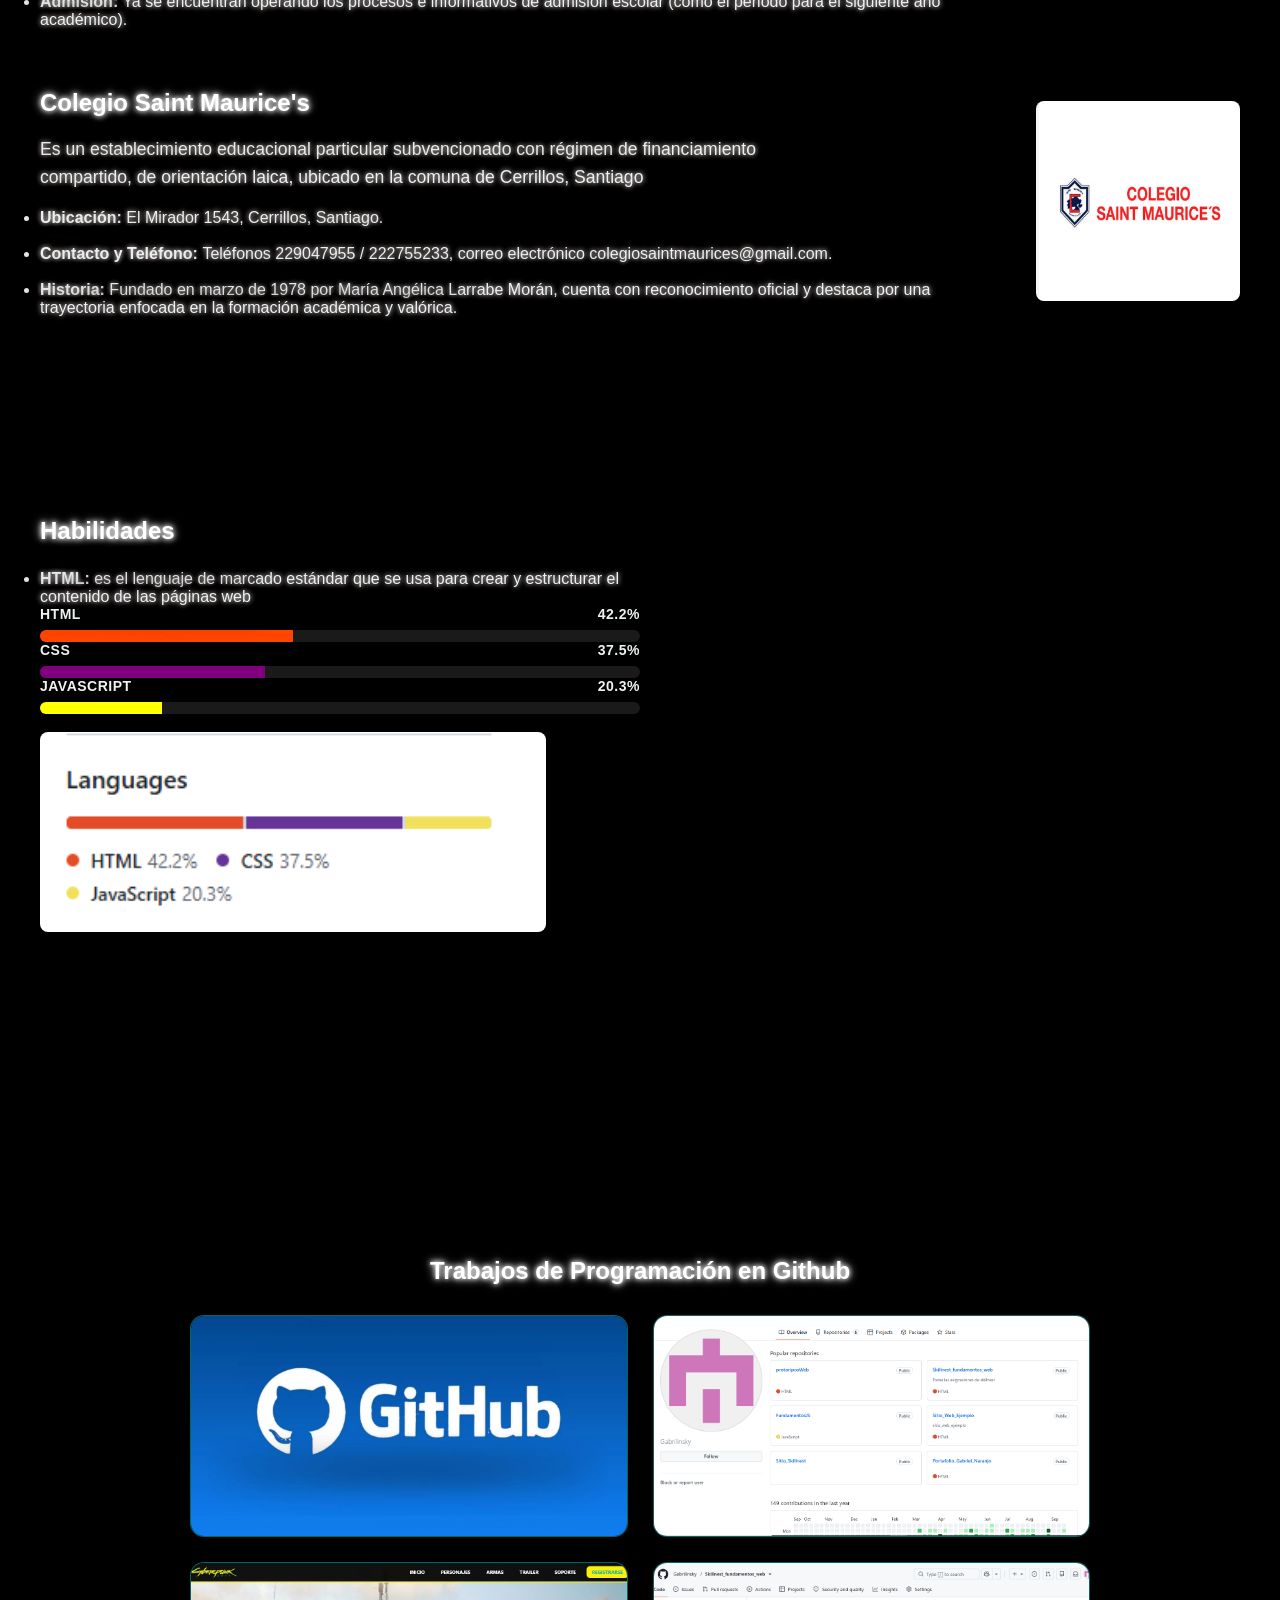
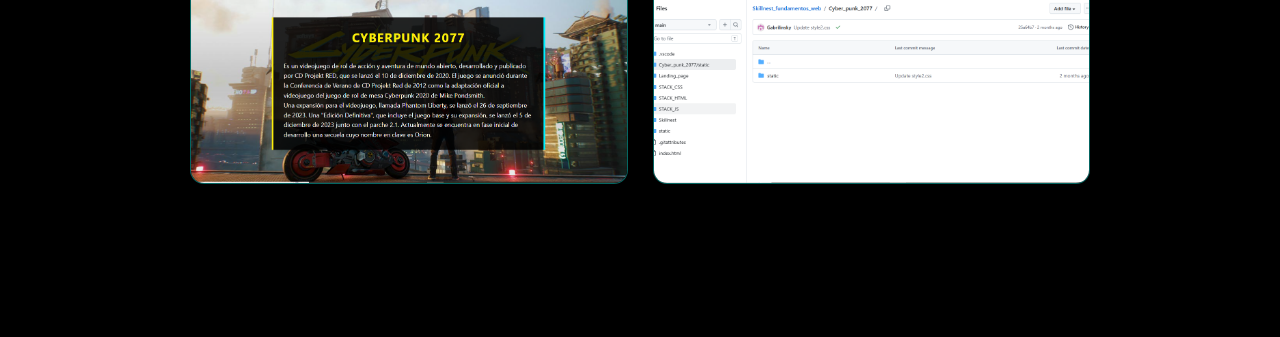
==== commit b534a14a: "avance" ====
--- a/Portafolio/index.html
+++ b/Portafolio/index.html
@@ -159,8 +159,12 @@
     <section id="habilidad" class="seccion-info">
       <div class="skills-container">
         <h1>Habilidades</h1>
-
-        <div class="skill-item">
+        <ul>
+<li class="letra">
+              <strong>HTML: </strong> es el lenguaje
+               de marcado estándar que se usa para crear y estructurar el contenido de las páginas web
+            </li>
+<div class="skill-item">
           <div class="skill-info">
             <span class="skill-name">HTML</span>
             <span class="skill-percentage-orange">42.2%</span>
@@ -188,23 +192,38 @@
           <div class="progress-bar-bg-yellow">
             <div class="progress-bar-fill-yellow" style="width: 20.3%"></div>
           </div>
-        </div>
-      </div>
-      <br />
+          
+        </div>
+      </div>
+      <br/>
       <img src="static/images/lenguaje.png" alt="Language" class="images" />
     </section>
 
-    <section id="Proyectos" class="seccion-info">
-      <h1>Github</h1>
-      <a href="https://github.com/Gabrilinsky" class="boton" target="_blank"
-        >Trabajos de programación en Github</a
-      >
-      <img src="static/images/Github.png" alt="Github" class="images" />
-      <img src="static/images/Page.png" alt="page" class="images" />
-      <img src="static/images/Cyber.png" alt="Cyber" class="images" />
-      <img src="static/images/web.png" alt="web" class="images" />
-    </section>
-
+<section id="Proyectos" class="seccion-info">
+  <h1>Trabajos de Programación en Github</h1>
+
+  <div class="proyectos-grid">
+    <!-- Proyecto 1: Perfil GitHub -->
+    <a href="https://github.com/Gabrilinsky" target="_blank" class="proyecto-card">
+      <img src="static/images/Github.png" alt="Perfil GitHub" />
+    </a>
+
+    <!-- Proyecto 2: Repositorios / Page -->
+    <a href="file:///C:/Users/3%C2%B0C%20Programaci%C3%B3n/Documents/GitHub/Skillnest_fundamentos_web/STACK_CSS/14_dise%C3%B1o_con_imagenes(core)/index.html" target="_blank" class="proyecto-card">
+      <img src="static/images/Page.png" alt="Prototipos Web" />
+    </a>
+
+    <!-- Proyecto 3: Cyberpunk 2077 -->
+    <a href="https://gabrilinsky.github.io/Skillnest_fundamentos_web/" target="_blank" class="proyecto-card">
+      <img src="static/images/Cyber.png" alt="Sitio Cyberpunk 2077" />
+    </a>
+
+    <!-- Proyecto 4: Repositorio Código -->
+    <a href="https://github.com/Gabrilinsky/Skillnest_fundamentos_web" target="_blank" class="proyecto-card">
+      <img src="static/images/web.png" alt="Código Fuente" />
+    </a>
+  </div>
+</section>
     <script src="static/js/script.js"></script>
   </body>
 </html>
--- a/Portafolio/static/css/style.css
+++ b/Portafolio/static/css/style.css
@@ -116,6 +116,11 @@
   font-size: 1.1rem;
   line-height: 1.6;
   max-width: 800px;
+  color: #edf2f1;
+  text-shadow: 0 0 5px #fff, 
+               0 0 10px #392121, 
+               0 0 20px #16111d, 
+               0 0 40px #301018;
 }
 
 .seccion-info h1 {
@@ -126,14 +131,6 @@
                0 0 40px #050820;
 }
 
-.seccion-info p {
-  color: #edf2f1;
-  text-shadow: 0 0 5px #fff, 
-               0 0 10px #392121, 
-               0 0 20px #16111d, 
-               0 0 40px #301018;
-}
-
 .letra {
   color: #edf2f1;
   text-shadow: 0 0 5px #fff, 
@@ -205,52 +202,57 @@
   transition: width 1s ease-in-out; 
 }
 
-/* Proyectos */
+/* ============================================================
+   SECCIÓN PROYECTOS (Para PC / Pantallas grandes)
+   ============================================================ */
+
 #Proyectos {
   display: flex;
-  flex-wrap: wrap;
-  gap: 20px;
-  justify-content: center;
+  flex-direction: column;
   align-items: center;
 }
 
 #Proyectos h1 {
   width: 100%;
-}
-
-#Proyectos a {
-  width: 100%;
-  color: #edf2f1;
-  text-shadow: 0 0 5px #fff, 
-               0 0 10px #392121, 
-               0 0 20px #16111d, 
-               0 0 40px #301018;
-  text-decoration: none;
-  font-size: 0.9rem;
-  font-weight: bold;
-  padding: 10px 20px;
-  border-radius: 25px;
   text-align: center;
-  background-color: #25abbd;
-}
-
-#Proyectos a:hover {
-  color: #ffffff;
-  background-color: #25abbd;
-  border: 2px solid #00f3ff;
-  box-shadow: 0 0 10px #ffffff,   
-              0 0 20px #00f3ff,   
-              0 0 40px #00f3ff,   
-              0 0 80px #00f3ff;
-}
-
-#Proyectos .images {
-  width: 48%;
-  height: auto;
-  object-fit: cover;
-  border-radius: 8px;
-}
-
+  margin-bottom: 30px;
+}
+
+/* Grilla de 2 columnas en PC */
+.proyectos-grid {
+  display: grid;
+  grid-template-columns: repeat(2, 1fr);
+  gap: 25px;
+  width: 100%;
+  max-width: 900px;
+  margin: 0 auto;
+}
+
+/* Tarjeta individual del proyecto */
+.proyecto-card {
+  display: block;
+  width: 100%;
+  border-radius: 14px;
+  overflow: hidden;
+  border: 1px solid rgba(12, 255, 244, 0.4);
+  background: rgba(0, 0, 0, 0.6);
+  transition: transform 0.3s ease, box-shadow 0.3s ease, border-color 0.3s ease;
+}
+
+.proyecto-card:hover {
+  transform: translateY(-5px);
+  border-color: #00f3ff;
+  box-shadow: 0 0 15px rgba(0, 243, 255, 0.5),
+              0 0 30px rgba(0, 243, 255, 0.2);
+}
+
+/* Ajuste uniforme para las 4 imágenes */
+.proyecto-card img {
+  width: 100%;
+  height: 220px;
+  object-fit: cover; /* Mantiene la proporción y llena la tarjeta sin deformarse */
+  display: block;
+}
 
 /* ============================================================
    ESTILOS ADAPTATIVOS PARA TELÉFONOS (Móviles max 768px)
@@ -348,18 +350,12 @@
     object-fit: contain;
   }
 
-  /* Sección Proyectos (1 por columna) */
-  #Proyectos {
-    flex-direction: column;
-    gap: 20px;
-  }
-
-  #Proyectos .images {
-    width: 100%;
-    max-width: 350px;
-    height: auto;
-    max-height: 220px;
-    border: 1px solid rgba(12, 255, 244, 0.4);
-    box-shadow: 0 4px 15px rgba(0, 0, 0, 0.6);
-  }
-}
+  /* Cambio a 1 sola columna en Móvil */
+  .proyectos-grid {
+    grid-template-columns: 1fr;
+  }
+
+  .proyecto-card img {
+    height: 180px;
+  }
+}
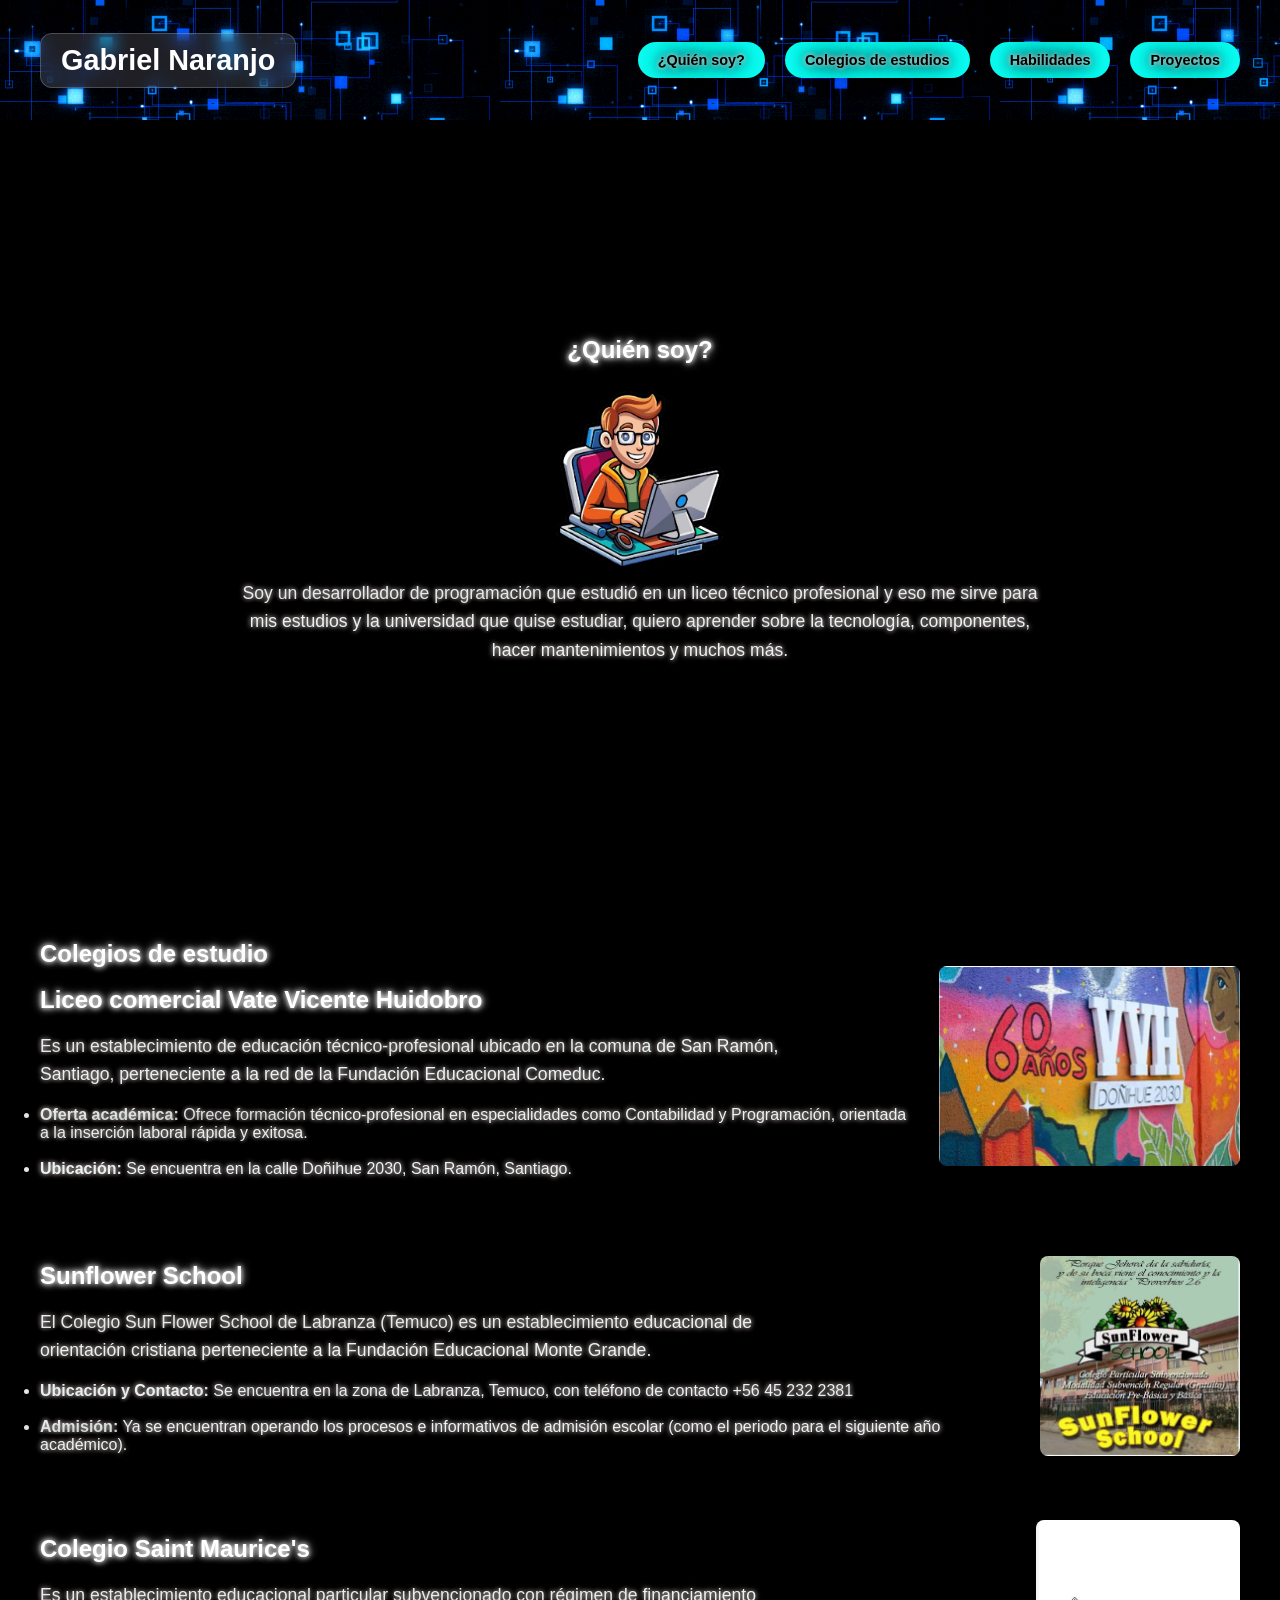
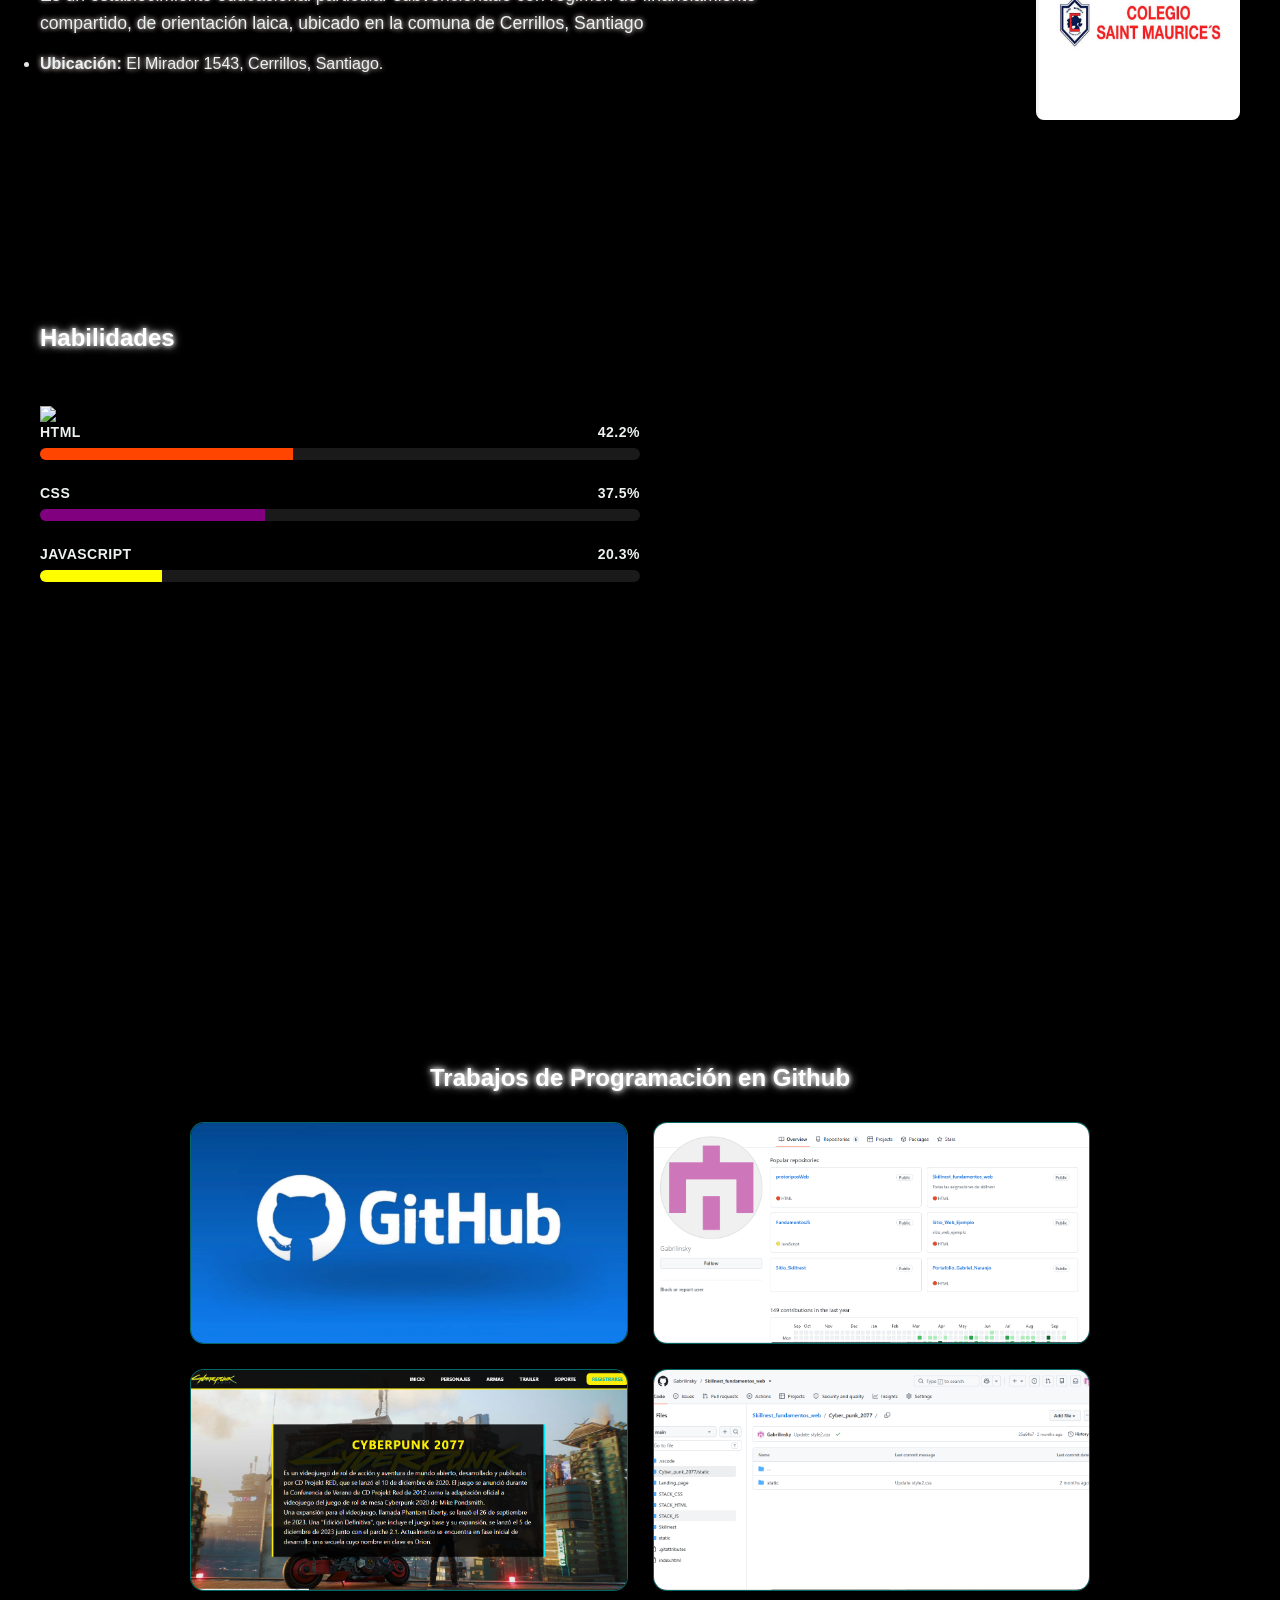
==== commit 62ff5c27: "tarea" ====
--- a/Portafolio/index.html
+++ b/Portafolio/index.html
@@ -52,27 +52,16 @@
           <br />
           <ul>
             <li class="letra">
-              <strong>Historia:</strong> Fue fundado el 2 de febrero de 1966,
-              originalmente como un centro educativo en La Granja, antes de
-              trasladarse y adoptar su estructura y nombre actuales.
-            </li>
-            <br />
-            <li class="letra">
               <strong>Oferta académica:</strong> Ofrece formación
               técnico-profesional en especialidades como Contabilidad y
               Programación, orientada a la inserción laboral rápida y exitosa.
             </li>
-            <br />
+            <br>
             <li class="letra">
               <strong>Ubicación:</strong> Se encuentra en la calle Doñihue 2030,
               San Ramón, Santiago.
             </li>
             <br />
-            <li class="letra">
-              <strong>Origen del nombre:</strong> Rinde homenaje al insigne
-              poeta chileno Vicente Huidobro (conocido como el "vate" o creador
-              del creacionismo).
-            </li>
           </ul>
         </div>
         <div class="colegio-imagen">
@@ -96,20 +85,7 @@
               Labranza, Temuco, con teléfono de contacto +56 45 232 2381
             </li>
             <br />
-            <li class="letra">
-              <strong>Horario de atención general:</strong> Lunes a jueves de
-              9:15 AM a 3:35 PM; viernes de 9:15 AM a 1:15 PM (sábados y
-              domingos cerrado).
-            </li>
-            <br />
-            <li class="letra">
-              <strong>Orientación y Actividades:</strong> Es una comunidad
-              educativa de inspiración cristiana que realiza diversas
-              actividades formativas, artísticas y de integración (como talleres
-              de educación vial, semanas en inglés y celebraciones
-              tradicionales)
-            </li>
-            <br />
+            </li>
             <li class="letra">
               <strong>Admisión:</strong> Ya se encuentran operando los procesos
               e informativos de admisión escolar (como el periodo para el
@@ -136,18 +112,8 @@
             <li class="letra">
               <strong>Ubicación:</strong> El Mirador 1543, Cerrillos, Santiago.
             </li>
-            <br />
-            <li class="letra">
-              <strong>Contacto y Teléfono: </strong> Teléfonos 229047955 /
-              222755233, correo electrónico colegiosaintmaurices@gmail.com.
-            </li>
-            <br />
-            <li class="letra">
-              <strong>Historia:</strong> Fundado en marzo de 1978 por María
-              Angélica Larrabe Morán, cuenta con reconocimiento oficial y
-              destaca por una trayectoria enfocada en la formación académica y
-              valórica.
-            </li>
+            <br/>
+            <br/>
           </ul>
         </div>
         <div class="colegio-imagen">
@@ -156,48 +122,58 @@
       </div>
     </section>
 
-    <section id="habilidad" class="seccion-info">
-      <div class="skills-container">
-        <h1>Habilidades</h1>
-        <ul>
-<li class="letra">
-              <strong>HTML: </strong> es el lenguaje
-               de marcado estándar que se usa para crear y estructurar el contenido de las páginas web
-            </li>
-<div class="skill-item">
-          <div class="skill-info">
-            <span class="skill-name">HTML</span>
-            <span class="skill-percentage-orange">42.2%</span>
-          </div>
-          <div class="progress-bar-bg-orange">
-            <div class="progress-bar-fill-orange" style="width: 42.2%"></div>
-          </div>
-        </div>
-
-        <div class="skill-item">
-          <div class="skill-info">
-            <span class="skill-name">CSS</span>
-            <span class="skill-percentage-purple">37.5%</span>
-          </div>
-          <div class="progress-bar-bg-purple">
-            <div class="progress-bar-fill-purple" style="width: 37.5%"></div>
-          </div>
-        </div>
-
-        <div class="skill-item">
-          <div class="skill-info">
-            <span class="skill-name">JAVASCRIPT</span>
-            <span class="skill-percentage-yellow">20.3%</span>
-          </div>
-          <div class="progress-bar-bg-yellow">
-            <div class="progress-bar-fill-yellow" style="width: 20.3%"></div>
-          </div>
-          
-        </div>
-      </div>
-      <br/>
-      <img src="static/images/lenguaje.png" alt="Language" class="images" />
-    </section>
+  <section id="habilidad" class="seccion-info">
+  <h1>Habilidades</h1>
+
+  <ul>
+    <li><strong>HTML:</strong> es el lenguaje de marcado estándar que se usa para crear y estructurar el contenido de las páginas web.</li>
+    <li><strong>CSS:</strong> CSS se refiere al lenguaje de diseño web para estilizar tus páginas.</li>
+    <li><strong>JavaScript (JS):</strong> es un lenguaje de programación interpretado para crear páginas web interactivas.</li>
+  </ul>
+
+  <!-- CONTENEDOR EN FILA -->
+  <div class="habilidades-contenido">
+
+    <!-- Imagen al medio (izquierda del bloque) -->
+    <div class="habilidades-imagen">
+      <img src="static/images/Languages.png" alt="Languages" />
+    </div>
+
+    <!-- Porcentajes a la derecha -->
+    <div class="skills-container">
+      <div class="skill-item">
+        <div class="skill-info">
+          <span>HTML</span>
+          <span>42.2%</span>
+        </div>
+        <div class="progress-bar-bg-orange">
+          <div class="progress-bar-fill-orange" style="width: 42.2%;"></div>
+        </div>
+      </div>
+
+      <div class="skill-item">
+        <div class="skill-info">
+          <span>CSS</span>
+          <span>37.5%</span>
+        </div>
+        <div class="progress-bar-bg-purple">
+          <div class="progress-bar-fill-purple" style="width: 37.5%;"></div>
+        </div>
+      </div>
+
+      <div class="skill-item">
+        <div class="skill-info">
+          <span>JAVASCRIPT</span>
+          <span>20.3%</span>
+        </div>
+        <div class="progress-bar-bg-yellow">
+          <div class="progress-bar-fill-yellow" style="width: 20.3%;"></div>
+        </div>
+      </div>
+    </div>
+
+  </div>
+</section>
 
 <section id="Proyectos" class="seccion-info">
   <h1>Trabajos de Programación en Github</h1>
--- a/Portafolio/static/css/style.css
+++ b/Portafolio/static/css/style.css
@@ -332,30 +332,44 @@
     border: 1px solid rgba(255, 255, 255, 0.2);
   }
 
-  /* Sección Habilidades */
-  #habilidad {
-    display: flex;
-    flex-direction: column;
-    align-items: center;
-  }
-
-  .skills-container {
-    width: 100%;
-  }
-
-  #habilidad > .images {
-    width: 100%;
-    max-width: 280px;
-    height: auto;
-    object-fit: contain;
-  }
-
-  /* Cambio a 1 sola columna en Móvil */
-  .proyectos-grid {
-    grid-template-columns: 1fr;
-  }
-
-  .proyecto-card img {
-    height: 180px;
-  }
+
+/* Contenedor principal de la sección habilidades */
+#habilidad {
+  display: flex;
+  flex-direction: column;
+  gap: 20px;
+}
+
+/* Alinea la tarjeta de imagen y las barras en fila (horizontal) */
+.habilidades-contenido {
+  display: flex;
+  flex-direction: row;        /* Pone elementos lado a lado */
+  align-items: center;        /* Centra verticalmente */
+  justify-content: center;    /* Centra en medio de la pantalla */
+  gap: 50px;                  /* Espacio entre la imagen y las barras */
+  width: 100%;
+  margin-top: 20px;
+}
+
+/* Tarjeta/Imagen al medio */
+.habilidades-imagen {
+  flex-shrink: 0;
+}
+
+.habilidades-imagen img {
+  width: 320px;
+  height: auto;
+  border-radius: 12px;
+  display: block;
+}
+
+/* Barras de progreso a la derecha */
+.skills-container {
+  width: 100%;
+  max-width: 450px;           /* Limita el ancho de las barras para que no ocupen toda la pantalla */
+  display: flex;
+  flex-direction: column;
+  gap: 20px;
+}
+
 }
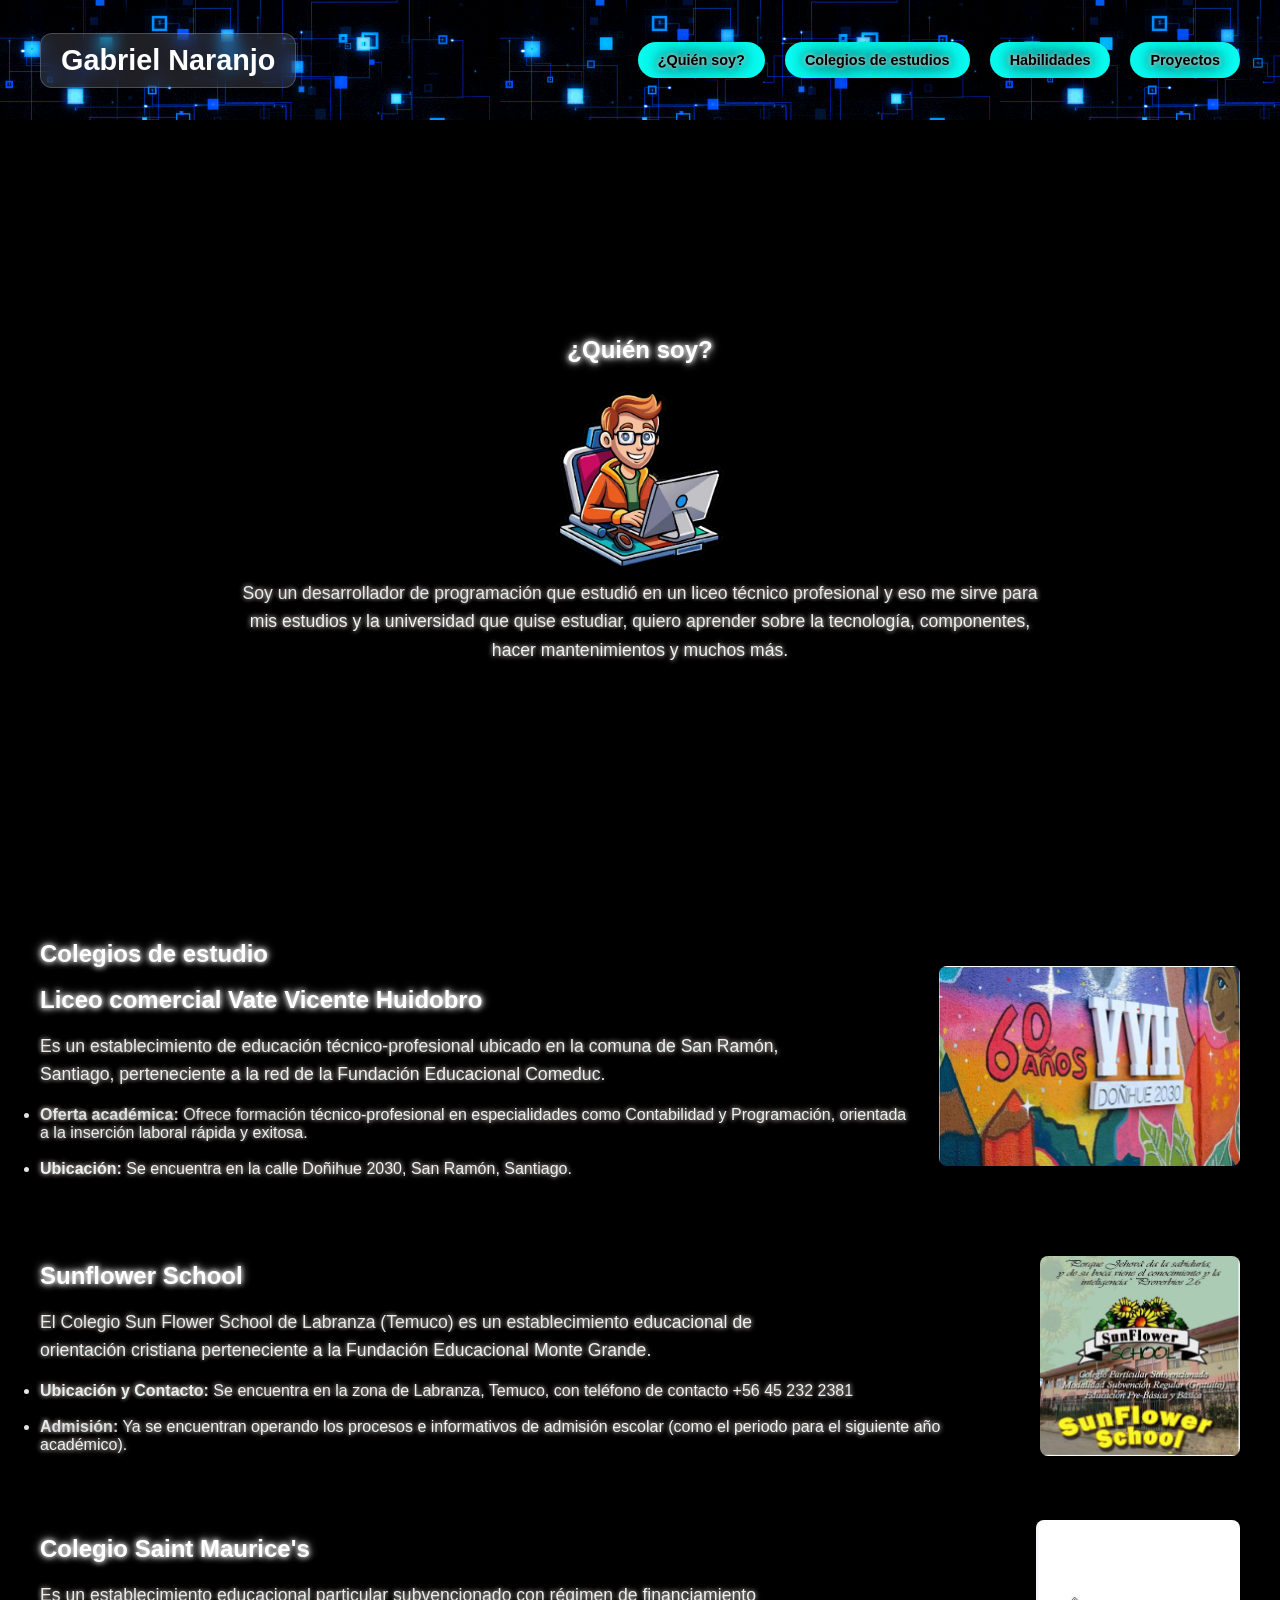
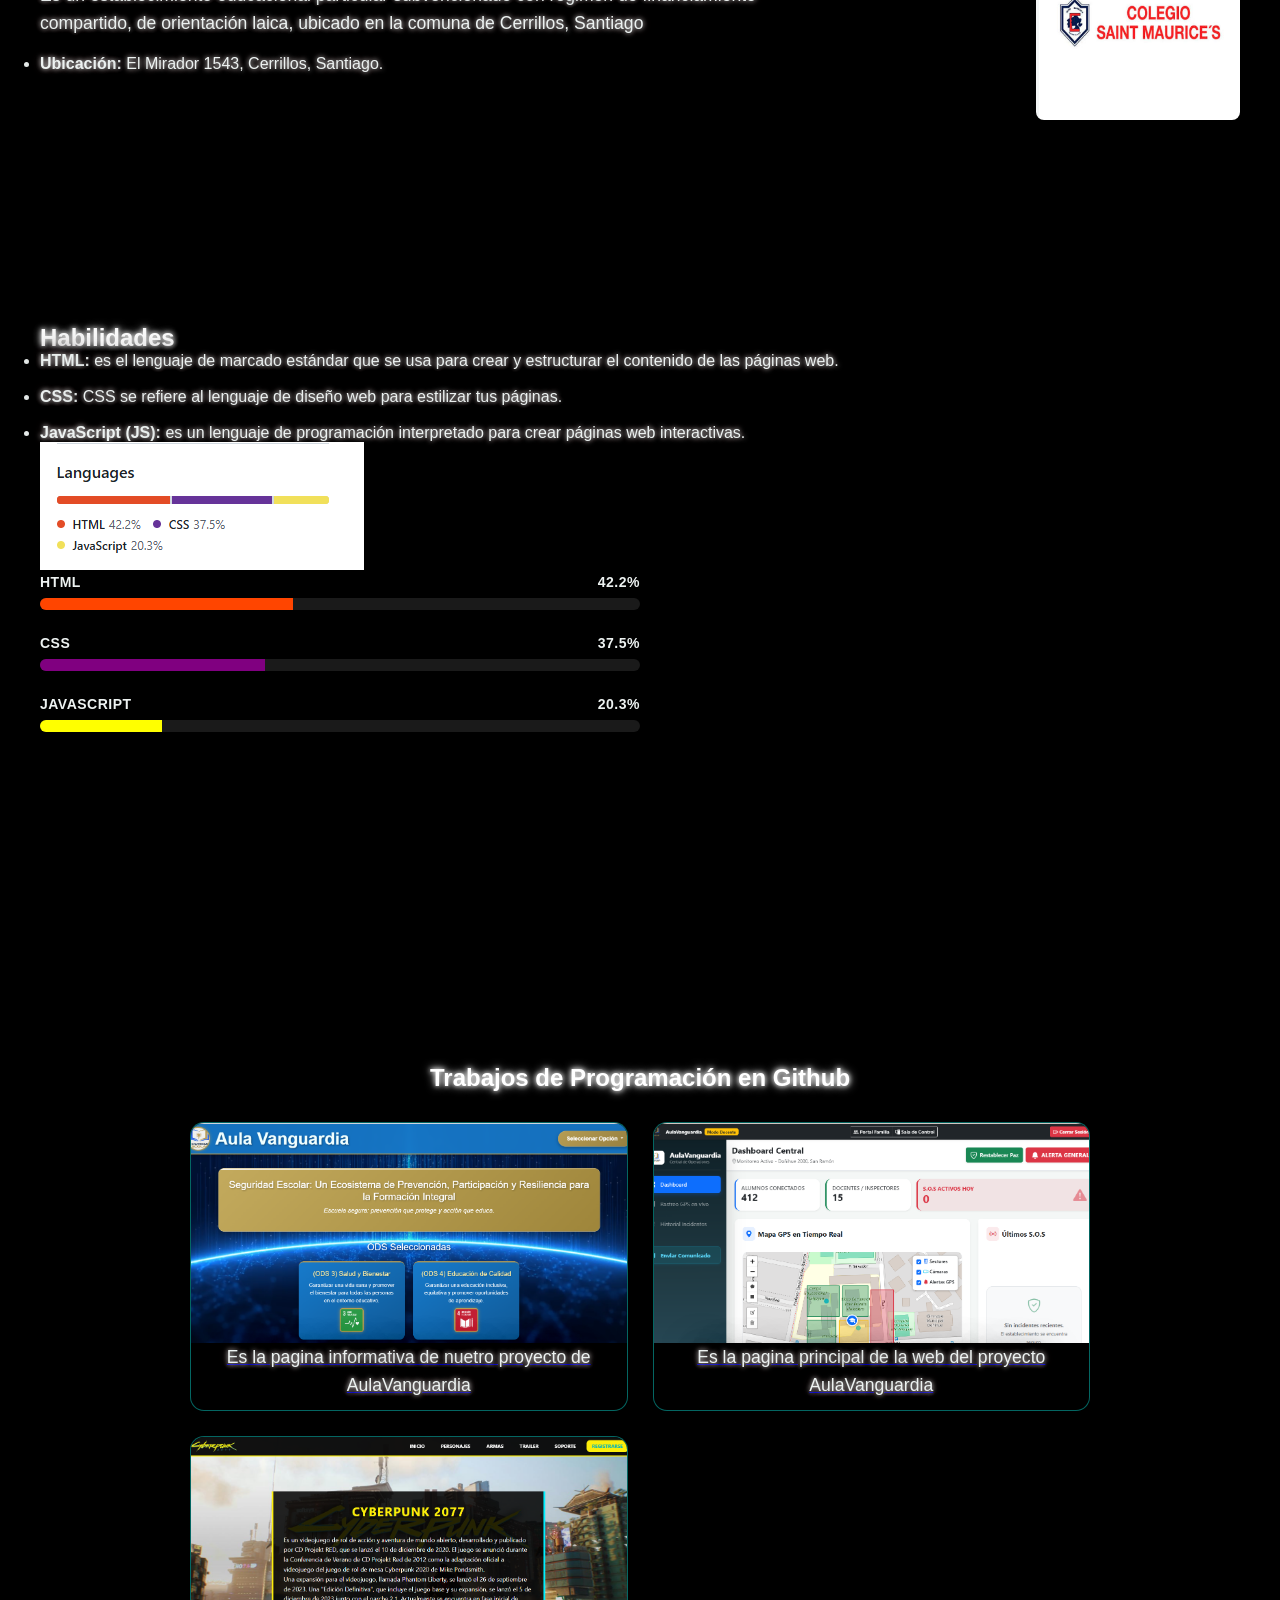
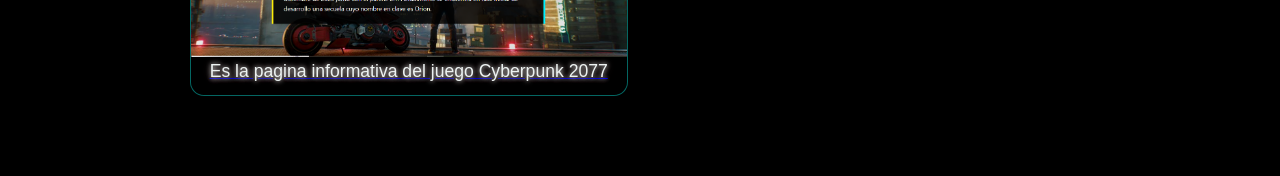
==== commit e9cd2847: "listo" ====
--- a/Portafolio/index.html
+++ b/Portafolio/index.html
@@ -126,9 +126,11 @@
   <h1>Habilidades</h1>
 
   <ul>
-    <li><strong>HTML:</strong> es el lenguaje de marcado estándar que se usa para crear y estructurar el contenido de las páginas web.</li>
-    <li><strong>CSS:</strong> CSS se refiere al lenguaje de diseño web para estilizar tus páginas.</li>
-    <li><strong>JavaScript (JS):</strong> es un lenguaje de programación interpretado para crear páginas web interactivas.</li>
+    <li class="letra"><strong>HTML:</strong> es el lenguaje de marcado estándar que se usa para crear y estructurar el contenido de las páginas web.</li>
+    <br>
+    <li class="letra"><strong>CSS:</strong> CSS se refiere al lenguaje de diseño web para estilizar tus páginas.</li>
+    <br>
+    <li class="letra"><strong>JavaScript (JS):</strong> es un lenguaje de programación interpretado para crear páginas web interactivas.</li>
   </ul>
 
   <!-- CONTENEDOR EN FILA -->
@@ -136,7 +138,7 @@
 
     <!-- Imagen al medio (izquierda del bloque) -->
     <div class="habilidades-imagen">
-      <img src="static/images/Languages.png" alt="Languages" />
+      <img src="static/images/lenguaje.png" alt="Languages" />
     </div>
 
     <!-- Porcentajes a la derecha -->
@@ -180,23 +182,21 @@
 
   <div class="proyectos-grid">
     <!-- Proyecto 1: Perfil GitHub -->
-    <a href="https://github.com/Gabrilinsky" target="_blank" class="proyecto-card">
-      <img src="static/images/Github.png" alt="Perfil GitHub" />
+    <a href="https://aatpvvc.github.io/AulaVanguardia/" target="_blank" class="proyecto-card">
+      <img src="static/images/vanguardia.png" alt="Perfil GitHub" />
+      <p>Es la pagina informativa de nuetro proyecto de AulaVanguardia</p>
     </a>
 
     <!-- Proyecto 2: Repositorios / Page -->
-    <a href="file:///C:/Users/3%C2%B0C%20Programaci%C3%B3n/Documents/GitHub/Skillnest_fundamentos_web/STACK_CSS/14_dise%C3%B1o_con_imagenes(core)/index.html" target="_blank" class="proyecto-card">
-      <img src="static/images/Page.png" alt="Prototipos Web" />
+    <a href="https://cesararzola.github.io/AulaVanguardia-Full/" target="_blank" class="proyecto-card">
+      <img src="static/images/Sitio web.png" alt="Sitio" />
+      <p>Es la pagina principal de la web del proyecto AulaVanguardia</p>
     </a>
 
     <!-- Proyecto 3: Cyberpunk 2077 -->
     <a href="https://gabrilinsky.github.io/Skillnest_fundamentos_web/" target="_blank" class="proyecto-card">
       <img src="static/images/Cyber.png" alt="Sitio Cyberpunk 2077" />
-    </a>
-
-    <!-- Proyecto 4: Repositorio Código -->
-    <a href="https://github.com/Gabrilinsky/Skillnest_fundamentos_web" target="_blank" class="proyecto-card">
-      <img src="static/images/web.png" alt="Código Fuente" />
+      <p>Es la pagina informativa del juego Cyberpunk 2077 </p>
     </a>
   </div>
 </section>
--- a/Portafolio/static/css/style.css
+++ b/Portafolio/static/css/style.css
@@ -230,12 +230,17 @@
 
 /* Tarjeta individual del proyecto */
 .proyecto-card {
-  display: block;
+  display: flex;
+  flex-direction: column;
+  align-items: center;    /* Centra horizontalmente los elementos */
+  justify-content: center; /* Centra verticalmente si hay espacio extra */
+  text-align: center;      /* Centra las líneas de texto */
   width: 100%;
   border-radius: 14px;
   overflow: hidden;
   border: 1px solid rgba(12, 255, 244, 0.4);
   background: rgba(0, 0, 0, 0.6);
+  padding-bottom: 10px;    /* Espacio inferior para el texto */
   transition: transform 0.3s ease, box-shadow 0.3s ease, border-color 0.3s ease;
 }
 
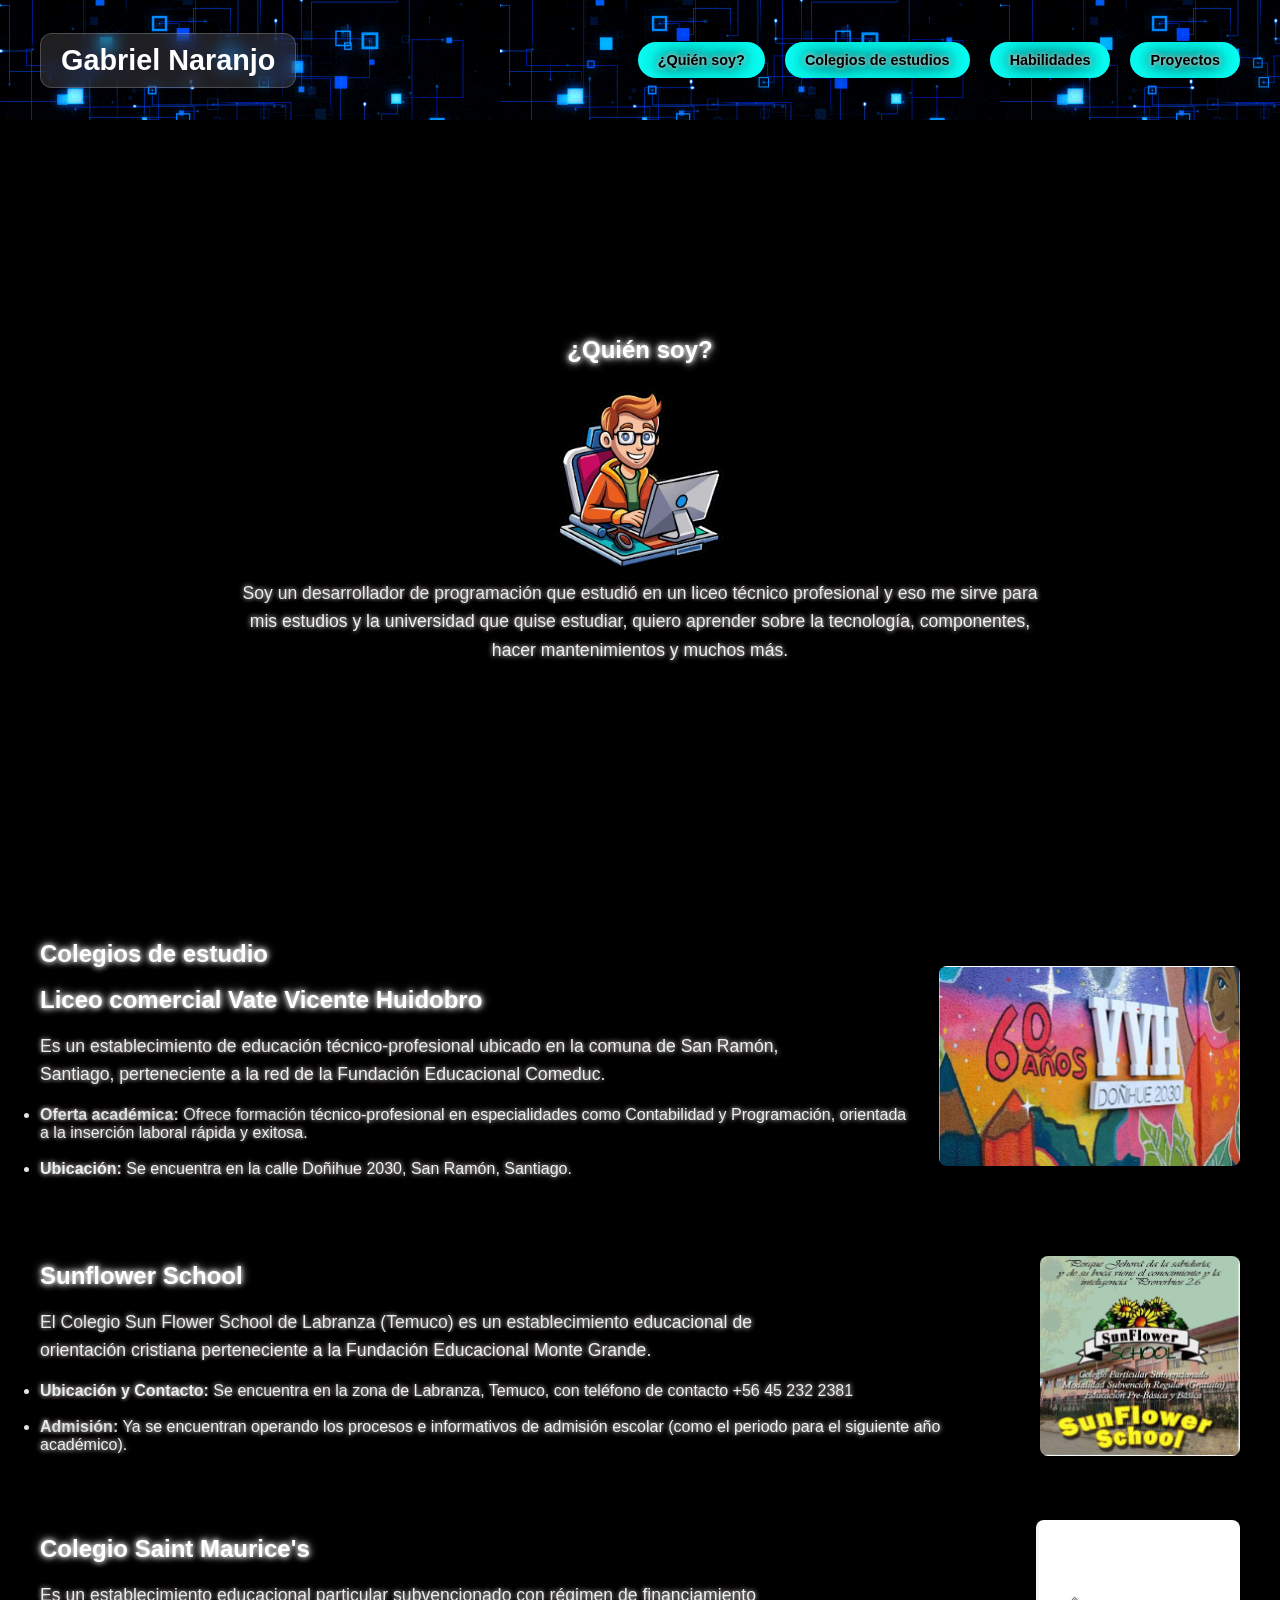
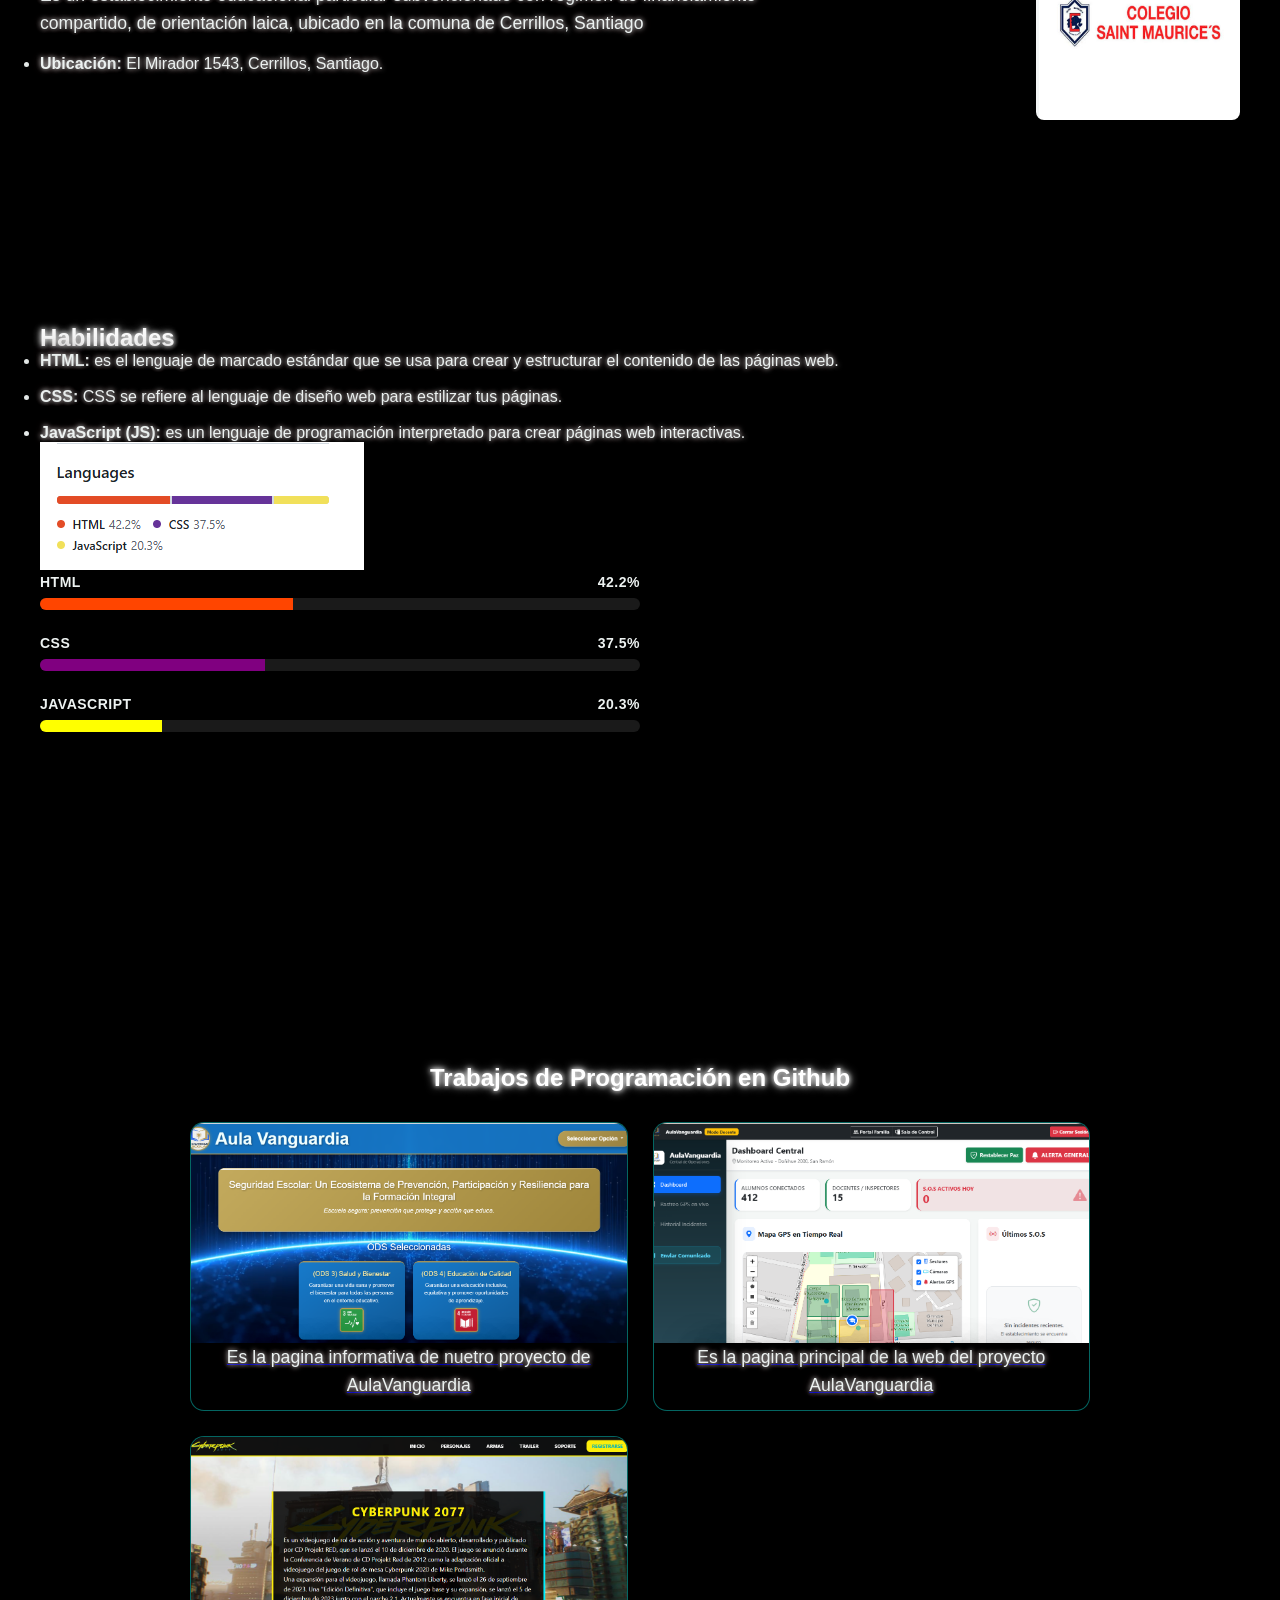
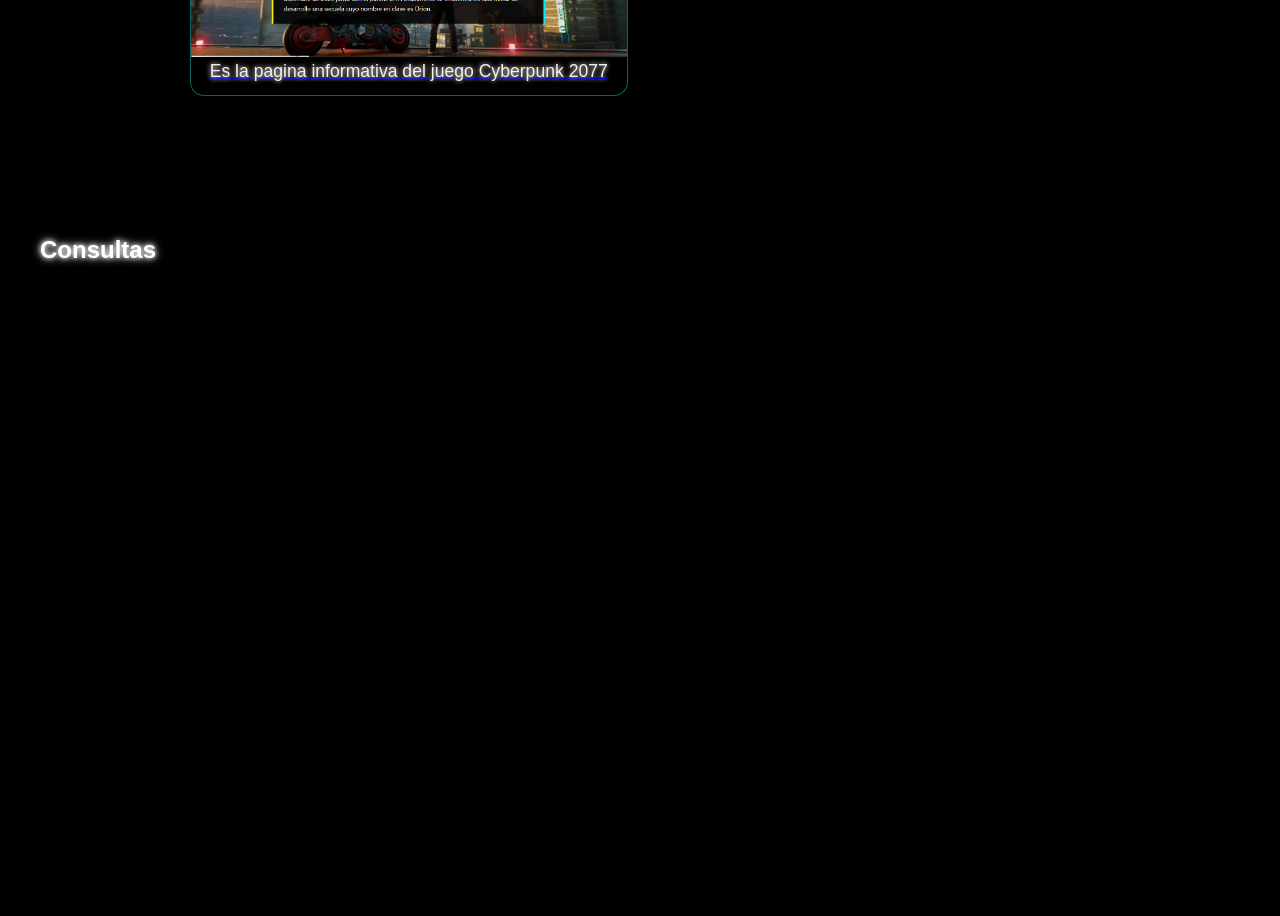
==== commit fc60d607: "Update index.html" ====
--- a/Portafolio/index.html
+++ b/Portafolio/index.html
@@ -200,6 +200,11 @@
     </a>
   </div>
 </section>
+
+<section class="seccion-info">
+  <h1>Consultas</h1>
+</section>
+
     <script src="static/js/script.js"></script>
   </body>
 </html>
